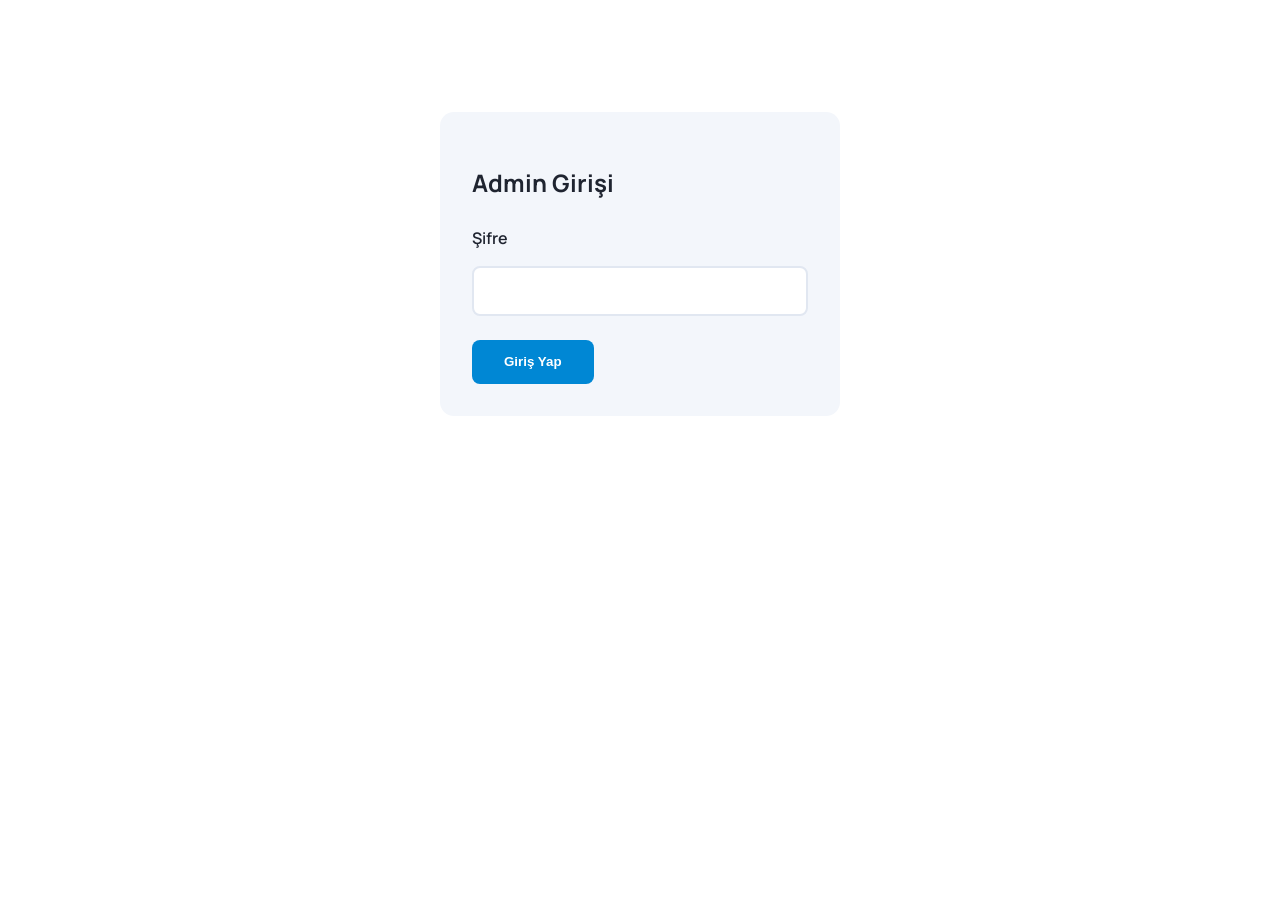
==== admin.html @ 25bfb407 "Add files via upload" ====
<!DOCTYPE html>
<html lang="tr">
<head>
  <meta charset="utf-8" />
  <meta name="viewport" content="width=device-width, initial-scale=1, maximum-scale=5" />
  <title>Admin Paneli | Haber Yönetimi - SRT Medikal</title>
  <link rel="preconnect" href="https://fonts.gstatic.com" crossorigin />
  <link href="https://fonts.googleapis.com/css2?family=Manrope:wght@400;500;600;700&display=swap" rel="stylesheet" />
  <link rel="stylesheet" href="css/styles.css?v=4.4" />
  <style>
    .admin-container {
      max-width: 1200px;
      margin: 0 auto;
      padding: 2rem;
    }
    .admin-header {
      background: var(--blue);
      color: white;
      padding: 2rem;
      border-radius: var(--radius-md);
      margin-bottom: 2rem;
      display: flex;
      justify-content: space-between;
      align-items: center;
    }
    .login-form {
      max-width: 400px;
      margin: 5rem auto;
      padding: 2rem;
      background: var(--gray-100);
      border-radius: var(--radius-md);
    }
    .login-form h2 {
      margin-bottom: 1.5rem;
      color: var(--gray-800);
    }
    .form-group {
      margin-bottom: 1.5rem;
    }
    .form-group label {
      display: block;
      margin-bottom: 0.5rem;
      font-weight: 600;
      color: var(--gray-800);
    }
    .form-group input,
    .form-group textarea,
    .form-group input[type="file"] {
      width: 100%;
      padding: 0.75rem;
      border: 2px solid var(--gray-200);
      border-radius: var(--radius-sm);
      font-family: inherit;
      font-size: 1rem;
    }
    .form-group input[type="file"] {
      cursor: pointer;
      background: white;
    }
    .form-group input[type="file"]:hover {
      border-color: var(--blue);
    }
    .form-group input:focus,
    .form-group textarea:focus {
      outline: none;
      border-color: var(--blue);
    }
    .form-group textarea {
      min-height: 150px;
      resize: vertical;
    }
    .btn-primary {
      background: var(--blue);
      color: white;
      padding: 0.75rem 2rem;
      border: none;
      border-radius: var(--radius-sm);
      font-weight: 600;
      cursor: pointer;
      transition: background var(--transition);
    }
    .btn-primary:hover {
      background: var(--blue-dark);
    }
    .btn-danger {
      background: var(--red);
      color: white;
      padding: 0.5rem 1rem;
      border: none;
      border-radius: var(--radius-sm);
      cursor: pointer;
      font-size: 0.9rem;
    }
    .btn-danger:hover {
      background: var(--red-dark);
    }
    .btn-secondary {
      background: var(--gray-600);
      color: white;
      padding: 0.5rem 1rem;
      border: none;
      border-radius: var(--radius-sm);
      cursor: pointer;
      font-size: 0.9rem;
    }
    .btn-secondary:hover {
      background: var(--gray-800);
    }
    .news-list {
      display: grid;
      gap: 1.5rem;
      margin-bottom: 2rem;
    }
    .news-item {
      background: white;
      border: 2px solid var(--gray-200);
      border-radius: var(--radius-md);
      padding: 1.5rem;
      display: flex;
      gap: 1.5rem;
      align-items: start;
    }
    .news-item-image {
      width: 200px;
      height: 150px;
      object-fit: cover;
      border-radius: var(--radius-sm);
      flex-shrink: 0;
      background: var(--gray-100);
    }
    .news-item-content {
      flex: 1;
    }
    .news-item-title {
      font-size: 1.25rem;
      font-weight: 700;
      margin-bottom: 0.5rem;
      color: var(--gray-800);
    }
    .news-item-date {
      color: var(--gray-600);
      font-size: 0.9rem;
      margin-bottom: 0.5rem;
    }
    .news-item-excerpt {
      color: var(--gray-600);
      margin-bottom: 1rem;
      line-height: 1.6;
    }
    .news-item-actions {
      display: flex;
      gap: 0.5rem;
    }
    .add-news-form {
      background: white;
      border: 2px solid var(--gray-200);
      border-radius: var(--radius-md);
      padding: 2rem;
      margin-bottom: 2rem;
    }
    .add-news-form h2 {
      margin-bottom: 1.5rem;
      color: var(--gray-800);
    }
    .images-gallery {
      margin-top: 1rem;
    }
    .image-preview-item {
      position: relative;
      border: 2px solid var(--gray-200);
      border-radius: var(--radius-sm);
      overflow: hidden;
      aspect-ratio: 1;
    }
    .image-preview-item img {
      width: 100%;
      height: 100%;
      object-fit: cover;
      display: block;
    }
    .image-preview-item .image-remove-btn {
      position: absolute;
      top: 0.5rem;
      right: 0.5rem;
      background: rgba(229, 37, 42, 0.9);
      color: white;
      border: none;
      border-radius: 50%;
      width: 32px;
      height: 32px;
      cursor: pointer;
      display: flex;
      align-items: center;
      justify-content: center;
      font-size: 1.2rem;
      line-height: 1;
      transition: background var(--transition);
    }
    .image-preview-item .image-remove-btn:hover {
      background: var(--red);
    }
    .image-preview-item .image-index {
      position: absolute;
      bottom: 0.5rem;
      left: 0.5rem;
      background: rgba(0, 135, 212, 0.9);
      color: white;
      padding: 0.25rem 0.5rem;
      border-radius: var(--radius-sm);
      font-size: 0.8rem;
      font-weight: 600;
    }
    .alert {
      padding: 1rem;
      border-radius: var(--radius-sm);
      margin-bottom: 1rem;
    }
    .alert-success {
      background: #d4edda;
      color: #155724;
      border: 1px solid #c3e6cb;
    }
    .alert-error {
      background: #f8d7da;
      color: #721c24;
      border: 1px solid #f5c6cb;
    }
    .hidden {
      display: none;
    }
  </style>
</head>
<body>
  <div id="login-section" class="admin-container">
    <div class="login-form">
      <h2>Admin Girişi</h2>
      <form id="login-form">
        <div class="form-group">
          <label for="password">Şifre</label>
          <input type="password" id="password" required />
        </div>
        <button type="submit" class="btn-primary">Giriş Yap</button>
        <div id="login-error" class="alert alert-error hidden"></div>
      </form>
    </div>
  </div>

  <div id="admin-section" class="admin-container hidden">
    <div class="admin-header">
      <div>
        <h1>Haber Yönetimi</h1>
        <p>Haberlerinizi buradan ekleyebilir, düzenleyebilir ve silebilirsiniz.</p>
      </div>
      <button class="btn-secondary" onclick="logout()">Çıkış Yap</button>
    </div>

    <div id="alert-container"></div>

    <div class="add-news-form">
      <h2 id="form-title">Yeni Haber Ekle</h2>
      <form id="news-form">
        <input type="hidden" id="news-id" />
        
        <div class="form-group">
          <label for="news-title">Başlık *</label>
          <input type="text" id="news-title" required />
        </div>

        <div class="form-group">
          <label for="news-image">Resim Seç <span id="image-required">*</span> (En fazla 5 resim)</label>
          <input type="file" id="news-image" accept="image/jpeg,image/jpg,image/png,image/gif,image/webp" multiple />
          <small style="display: block; margin-top: 0.5rem; color: var(--gray-600);">
            JPG, PNG, GIF veya WebP formatında resim seçebilirsiniz (Max 2MB/resim)
            <br><span id="image-note" style="display: none; color: var(--gray-600);">Düzenleme modunda: Yeni resim seçmezseniz mevcut resimler korunacaktır.</span>
          </small>
          
          <!-- Resim Galerisi -->
          <div id="images-gallery" class="images-gallery" style="display: grid; grid-template-columns: repeat(auto-fill, minmax(150px, 1fr)); gap: 1rem; margin-top: 1rem;"></div>
          
          <div id="image-loading" class="hidden" style="margin-top: 0.5rem; color: var(--blue);">
            Resim(ler) yükleniyor...
          </div>
          <input type="hidden" id="news-images-data" />
        </div>

        <div class="form-group">
          <label for="news-date">Tarih *</label>
          <input type="date" id="news-date" required />
        </div>

        <div class="form-group">
          <label for="news-excerpt">Kısa Açıklama *</label>
          <textarea id="news-excerpt" required></textarea>
        </div>

        <div class="form-group">
          <label for="news-content">İçerik (Detaylı) *</label>
          <textarea id="news-content" required></textarea>
        </div>

        <div style="display: flex; gap: 1rem;">
          <button type="submit" class="btn-primary" id="submit-btn">Haber Ekle</button>
          <button type="button" class="btn-secondary" id="cancel-btn" onclick="cancelEdit()" style="display: none;">İptal</button>
        </div>
      </form>
    </div>

    <div class="news-list" id="news-list">
      <p>Haberler yükleniyor...</p>
    </div>
  </div>

  <script src="js/admin.js"></script>
</body>
</html>
---- css/styles.css ----
:root {
  --blue: #0087d4;
  --blue-dark: #0067aa;
  --red: #e5252a;
  --red-dark: #c51f24;
  --gray-050: #fafbfd;
  --gray-100: #f3f6fb;
  --gray-200: #e1e7f1;
  --gray-400: #98a2b8;
  --gray-600: #626c82;
  --gray-800: #1f2430;
  --radius-lg: 18px;
  --radius-md: 14px;
  --radius-sm: 8px;
  --transition: 180ms ease-in-out;
  font-family: 'Manrope', -apple-system, BlinkMacSystemFont, 'Segoe UI', Roboto, 'Helvetica Neue', Arial, sans-serif;
}

/* Font loading fallback */
@supports not (font-display: swap) {
  body {
    font-family: -apple-system, BlinkMacSystemFont, 'Segoe UI', Roboto, 'Helvetica Neue', Arial, sans-serif;
  }
}

*,
*::before,
*::after {
  box-sizing: border-box;
}

html {
  -webkit-text-size-adjust: 100%;
  -ms-text-size-adjust: 100%;
}

body {
  margin: 0;
  padding: 0;
  font-size: 16px;
  line-height: 1.6;
  color: var(--gray-800);
  background: #fff;
  font-family: 'Manrope', -apple-system, BlinkMacSystemFont, 'Segoe UI', Roboto, 'Helvetica Neue', Arial, sans-serif;
  -webkit-font-smoothing: antialiased;
  -moz-osx-font-smoothing: grayscale;
  text-rendering: optimizeLegibility;
  overflow-x: hidden;
}

/* Touch-friendly elements */
button,
a,
input,
select,
textarea {
  touch-action: manipulation;
  -webkit-tap-highlight-color: rgba(0, 135, 212, 0.2);
}

button,
.btn,
.nav-toggle {
  min-height: 44px;
  min-width: 44px;
}

img {
  max-width: 100%;
  display: block;
}

.visually-hidden {
  position: absolute;
  width: 1px;
  height: 1px;
  padding: 0;
  margin: -1px;
  overflow: hidden;
  clip: rect(0, 0, 0, 0);
  white-space: nowrap;
  border: 0;
}

a {
  text-decoration: none;
  color: inherit;
}

.skip-link {
  position: absolute;
  left: 16px;
  top: -999px;
  background: var(--blue);
  color: #fff;
  padding: 8px 12px;
  border-radius: var(--radius-sm);
}

.skip-link:focus {
  top: 16px;
}

.container {
  width: min(1100px, 92%);
  margin: 0 auto;
  padding: 0 20px;
}

@media (max-width: 640px) {
  .container {
    padding: 0 16px;
  }
}

@media (max-width: 480px) {
  .container {
    padding: 0 12px;
  }
}

.site-header {
  position: sticky;
  top: 0;
  z-index: 20;
  background: rgba(255, 255, 255, 0.98);
  backdrop-filter: blur(20px) saturate(180%);
  -webkit-backdrop-filter: blur(20px) saturate(180%);
  border-bottom: 1px solid rgba(0, 0, 0, 0.06);
  box-shadow: 0 2px 16px rgba(0, 0, 0, 0.04);
  transition: all 0.3s ease;
}

.site-header-overlay {
  position: absolute;
  top: 0;
  left: 0;
  right: 0;
  background: rgba(0, 0, 0, 0.25);
  backdrop-filter: blur(25px) saturate(180%);
  -webkit-backdrop-filter: blur(25px) saturate(180%);
  border-bottom: 1px solid rgba(255, 255, 255, 0.08);
  transition: all 0.4s cubic-bezier(0.4, 0, 0.2, 1);
  margin: 0;
  padding: 0;
  z-index: 100;
  box-shadow: 0 4px 24px rgba(0, 0, 0, 0.1);
}

.site-header-overlay:hover {
  background: rgba(0, 0, 0, 0.4);
  backdrop-filter: blur(30px) saturate(180%);
  -webkit-backdrop-filter: blur(30px) saturate(180%);
  border-bottom-color: rgba(255, 255, 255, 0.12);
  box-shadow: 0 8px 32px rgba(0, 0, 0, 0.15);
}

.header-inner {
  display: flex;
  align-items: center;
  justify-content: space-between;
  gap: 20px;
  padding: 16px 0;
}

@media (max-width: 640px) {
  .header-inner {
    padding: 12px 0;
    gap: 16px;
  }
}

@media (max-width: 480px) {
  .header-inner {
    padding: 10px 0;
    gap: 12px;
  }
}

.brand {
  display: inline-flex;
  align-items: center;
  gap: 12px;
  font-weight: 700;
  letter-spacing: 0.08em;
  text-transform: uppercase;
  font-size: 16px;
}

.brand-mark {
  height: 60px;
  width: auto;
}

@media (max-width: 640px) {
  .brand-mark {
    height: 50px;
  }
}

@media (max-width: 480px) {
  .brand-mark {
    height: 45px;
  }
}

.site-header-overlay .brand-mark {
  filter: brightness(0) invert(1);
  -webkit-filter: brightness(0) invert(1);
}

.primary-nav {
  display: flex;
  align-items: center;
  gap: 14px;
}

.nav-toggle {
  display: none;
  flex-direction: column;
  gap: 4px;
  padding: 8px;
  border: none;
  background: none;
  cursor: pointer;
  touch-action: manipulation;
  -webkit-tap-highlight-color: transparent;
  z-index: 1001;
  position: relative;
  -webkit-appearance: none;
  appearance: none;
}

.nav-toggle:focus {
  outline: 2px solid var(--blue);
  outline-offset: 2px;
}

.nav-toggle span {
  width: 22px;
  height: 2px;
  background: var(--gray-800);
}

.site-header-overlay .nav-toggle span {
  background: rgba(255, 255, 255, 0.95);
  box-shadow: 0 2px 4px rgba(0, 0, 0, 0.3);
  transition: all 0.3s ease;
}

.site-header-overlay .nav-toggle:hover span {
  background: #fff;
  box-shadow: 0 2px 6px rgba(0, 0, 0, 0.4);
}

.nav-links {
  list-style: none;
  display: flex;
  align-items: center;
  gap: 8px;
  margin: 0;
  padding: 0;
  font-weight: 600;
}

.nav-links a {
  color: var(--gray-600);
  transition: all 0.4s cubic-bezier(0.4, 0, 0.2, 1);
  position: relative;
}

.site-header-overlay .nav-links a {
  color: rgba(255, 255, 255, 0.85);
  font-weight: 500;
  padding: 10px 18px;
  border-radius: 8px;
  transition: all 0.3s ease;
  position: relative;
  font-size: 0.95rem;
  letter-spacing: 0.01em;
}

.site-header-overlay .nav-links a:hover {
  color: #fff;
  background: rgba(255, 255, 255, 0.1);
}

.site-header-overlay .nav-links a.is-active {
  color: #fff;
  background: rgba(255, 255, 255, 0.15);
  font-weight: 600;
}

.nav-links a:hover,
.nav-links a.is-active {
  color: var(--red);
}

.nav-links a {
  position: relative;
  padding: 10px 16px;
  border-radius: 6px;
  transition: all 0.2s ease;
  font-weight: 500;
}

.nav-links a::after {
  content: '';
  position: absolute;
  left: 0;
  right: 0;
  bottom: -2px;
  height: 2px;
  background: var(--blue);
  transform: scaleX(0);
  transform-origin: left;
  transition: transform 0.3s ease;
}

.site-header-overlay .nav-links a::after {
  display: none;
}

.nav-links a:hover {
  color: var(--blue);
}

.nav-links a:hover::after,
.nav-links a.is-active::after {
  transform: scaleX(1);
}

.nav-links a.is-active {
  color: var(--blue);
  font-weight: 600;
}

.site-header-overlay .nav-links a:hover {
  background: rgba(255, 255, 255, 0.2);
}

.header-cta {
  padding: 10px 16px;
  border-radius: var(--radius-sm);
  background: var(--red);
  color: #fff;
  font-weight: 600;
}

.header-cta:hover {
  background: var(--red-dark);
}

.hero-home {
  position: relative;
  min-height: 85vh;
  height: 85vh;
  max-height: 85vh;
  overflow: hidden;
  background: #0a0e27;
  color: #fff;
  display: flex;
  align-items: center;
  margin-top: 0;
  isolation: isolate;
}

/* Hero Background */
.hero-background {
  position: absolute;
  inset: 0;
  z-index: 0;
  overflow: hidden;
}

.hero-mesh {
  position: absolute;
  inset: 0;
  background: 
    radial-gradient(circle at 20% 30%, rgba(0, 135, 212, 0.15) 0%, transparent 50%),
    radial-gradient(circle at 80% 70%, rgba(229, 37, 42, 0.12) 0%, transparent 50%),
    radial-gradient(circle at 50% 50%, rgba(0, 135, 212, 0.08) 0%, transparent 70%);
  animation: meshMove 20s ease-in-out infinite alternate;
}

@keyframes meshMove {
  0% { transform: scale(1) rotate(0deg); }
  100% { transform: scale(1.1) rotate(5deg); }
}

.hero-gradient-blob {
  position: absolute;
  border-radius: 50%;
  filter: blur(100px);
  opacity: 0.4;
  animation: blobFloat 15s ease-in-out infinite;
}

.blob-1 {
  width: 600px;
  height: 600px;
  background: radial-gradient(circle, #0087d4 0%, transparent 70%);
  top: -200px;
  left: -200px;
  animation-delay: 0s;
}

.blob-2 {
  width: 500px;
  height: 500px;
  background: radial-gradient(circle, #e5252a 0%, transparent 70%);
  bottom: -150px;
  right: -150px;
  animation-delay: 5s;
}

.blob-3 {
  width: 400px;
  height: 400px;
  background: radial-gradient(circle, #0087d4 0%, transparent 70%);
  top: 50%;
  right: 10%;
  animation-delay: 2.5s;
}

@keyframes blobFloat {
  0%, 100% { transform: translate(0, 0) scale(1); }
  33% { transform: translate(50px, -50px) scale(1.1); }
  66% { transform: translate(-30px, 30px) scale(0.9); }
}

.hero-home .site-header-overlay {
  z-index: 100;
}

/* Hero Container - Split Layout */
.hero-container {
  position: relative;
  z-index: 2;
  width: 100%;
  max-width: 1400px;
  margin: 0 auto;
  padding: 0 40px;
  display: grid;
  grid-template-columns: 1fr 1fr;
  gap: 80px;
  align-items: center;
  height: 85vh;
  max-height: 85vh;
  padding-top: 60px;
  padding-bottom: 30px;
  box-sizing: border-box;
}

@media (max-width: 1024px) {
  .hero-container {
    grid-template-columns: 1fr;
    gap: 60px;
    text-align: center;
  }
}

@media (max-width: 768px) {
  .hero-container {
    padding: 0 24px;
    padding-top: 120px;
    gap: 40px;
  }
}

/* Hero Content */
.hero-content {
  position: relative;
  z-index: 3;
  animation: fadeInLeft 1s ease-out;
}

@keyframes fadeInLeft {
  from {
    opacity: 0;
    transform: translateX(-40px);
  }
  to {
    opacity: 1;
    transform: translateX(0);
  }
}

.hero-badge-new {
  display: inline-flex;
  align-items: center;
  gap: 8px;
  padding: 8px 16px;
  background: rgba(0, 135, 212, 0.1);
  border: 1px solid rgba(0, 135, 212, 0.2);
  border-radius: 50px;
  font-size: 0.875rem;
  font-weight: 600;
  color: #0087d4;
  margin-bottom: 32px;
  backdrop-filter: blur(10px);
  animation: fadeInUp 0.8s ease-out 0.2s both;
}

.badge-icon {
  font-size: 1rem;
}

.hero-title-modern {
  margin: 0 0 24px;
  font-size: clamp(3rem, 7vw, 5.5rem);
  font-weight: 900;
  line-height: 1.1;
  letter-spacing: -0.03em;
  transition: opacity 0.6s ease-in-out, transform 0.6s ease-in-out;
  will-change: opacity, transform;
}

.title-main {
  display: block;
  background: linear-gradient(135deg, #ffffff 0%, rgba(255, 255, 255, 0.9) 100%);
  -webkit-background-clip: text;
  -webkit-text-fill-color: transparent;
  background-clip: text;
  animation: fadeInUp 0.8s ease-out 0.3s both;
}

.hero-subtitle-modern {
  margin: 0 0 40px;
  font-size: clamp(1.1rem, 1.8vw, 1.3rem);
  line-height: 1.7;
  color: rgba(255, 255, 255, 0.85);
  animation: fadeInUp 0.8s ease-out 0.7s both;
  transition: opacity 0.6s ease-in-out, transform 0.6s ease-in-out;
  will-change: opacity, transform;
  max-width: 600px;
}


.hero-title-gradient {
  background: linear-gradient(135deg, #0087d4 0%, #e5252a 100%);
  -webkit-background-clip: text;
  -webkit-text-fill-color: transparent;
  background-clip: text;
  position: relative;
  filter: drop-shadow(0 0 20px rgba(0, 135, 212, 0.5));
}

.hero-title-gradient::before {
  content: '';
  position: absolute;
  inset: -4px;
  background: linear-gradient(135deg, #0087d4 0%, #e5252a 100%);
  filter: blur(20px);
  opacity: 0.3;
  z-index: -1;
  animation: glowPulse 3s ease-in-out infinite;
}

.hero-title-gradient::after {
  content: '';
  position: absolute;
  bottom: -8px;
  left: 50%;
  transform: translateX(-50%);
  width: 120px;
  height: 4px;
  background: linear-gradient(90deg, transparent, #0087d4, #e5252a, transparent);
  border-radius: 2px;
  opacity: 0.8;
  animation: underlineExpand 1s ease-out 1s both;
}

@keyframes glowPulse {
  0%, 100% { opacity: 0.3; transform: scale(1); }
  50% { opacity: 0.5; transform: scale(1.05); }
}

@keyframes underlineExpand {
  from {
    width: 0;
    opacity: 0;
  }
  to {
    width: 120px;
    opacity: 0.8;
  }
}

.hero-subtitle-text {
  margin: 0;
  color: rgba(255, 255, 255, 0.9);
  font-weight: 400;
  font-size: clamp(1.05rem, 1.8vw, 1.25rem);
  letter-spacing: 0.01em;
  line-height: 1.75;
  text-shadow: 0 2px 10px rgba(0, 0, 0, 0.3);
  animation: heroSubtitleFadeIn 1s ease-out 0.6s both;
  transition: opacity 0.6s ease-in-out 0.1s, transform 0.6s ease-in-out 0.1s;
  will-change: opacity, transform;
  max-width: 680px;
  margin: 0 auto;
}

@keyframes heroSubtitleFadeIn {
  from {
    opacity: 0;
    transform: translateY(15px);
  }
  to {
    opacity: 1;
    transform: translateY(0);
  }
}

@keyframes fadeInUp {
  from {
    opacity: 0;
    transform: translateY(20px);
  }
  to {
    opacity: 1;
    transform: translateY(0);
  }
}

/* Hero Particles */
.hero-particles {
  position: absolute;
  inset: 0;
  z-index: 2;
  pointer-events: none;
  overflow: hidden;
}

.hero-particles::after {
  content: '';
  position: absolute;
  inset: 0;
  background: 
    radial-gradient(circle at 20% 30%, rgba(0, 135, 212, 0.1) 0%, transparent 50%),
    radial-gradient(circle at 80% 70%, rgba(229, 37, 42, 0.1) 0%, transparent 50%);
  animation: particleOverlay 15s ease-in-out infinite alternate;
  pointer-events: none;
}

@keyframes particleOverlay {
  0% { opacity: 0.5; transform: scale(1); }
  100% { opacity: 0.8; transform: scale(1.1); }
}

.particle {
  position: absolute;
  width: 4px;
  height: 4px;
  background: rgba(255, 255, 255, 0.6);
  border-radius: 50%;
  animation: float 20s infinite ease-in-out;
  box-shadow: 0 0 6px rgba(255, 255, 255, 0.8);
  will-change: transform;
}

.particle::before {
  content: '';
  position: absolute;
  inset: -2px;
  background: radial-gradient(circle, rgba(0, 135, 212, 0.4), transparent);
  border-radius: 50%;
  opacity: 0;
  animation: particleGlow 3s infinite ease-in-out;
}

@keyframes particleGlow {
  0%, 100% { opacity: 0; transform: scale(1); }
  50% { opacity: 1; transform: scale(1.5); }
}

.particle:nth-child(1) {
  left: 10%;
  top: 20%;
  animation-delay: 0s;
  animation-duration: 15s;
}

.particle:nth-child(2) {
  left: 80%;
  top: 40%;
  animation-delay: 2s;
  animation-duration: 18s;
}

.particle:nth-child(3) {
  left: 30%;
  top: 80%;
  animation-delay: 4s;
  animation-duration: 20s;
}

.particle:nth-child(4) {
  left: 70%;
  top: 10%;
  animation-delay: 1s;
  animation-duration: 16s;
}

.particle:nth-child(5) {
  left: 50%;
  top: 60%;
  animation-delay: 3s;
  animation-duration: 22s;
}

.particle:nth-child(6) {
  left: 20%;
  top: 50%;
  animation-delay: 5s;
  animation-duration: 17s;
}

.particle:nth-child(7) {
  left: 90%;
  top: 70%;
  animation-delay: 2.5s;
  animation-duration: 19s;
}

.particle:nth-child(8) {
  left: 40%;
  top: 30%;
  animation-delay: 1.5s;
  animation-duration: 21s;
}

@keyframes float {
  0%, 100% {
    transform: translateY(0) translateX(0) scale(1);
    opacity: 0.6;
  }
  25% {
    transform: translateY(-50px) translateX(30px) scale(1.2);
    opacity: 1;
  }
  50% {
    transform: translateY(-100px) translateX(-20px) scale(0.8);
    opacity: 0.4;
  }
  75% {
    transform: translateY(-50px) translateX(40px) scale(1.1);
    opacity: 0.8;
  }
}

/* Hero Gradient Orbs */
.hero-gradient-orb {
  position: absolute;
  border-radius: 50%;
  filter: blur(80px);
  opacity: 0.6;
  z-index: 1;
  animation: orbFloat 20s infinite ease-in-out;
}

.hero-orb-1 {
  width: 400px;
  height: 400px;
  background: radial-gradient(circle, rgba(0, 135, 212, 0.4) 0%, transparent 70%);
  top: -100px;
  left: -100px;
  animation-delay: 0s;
}

.hero-orb-2 {
  width: 500px;
  height: 500px;
  background: radial-gradient(circle, rgba(229, 37, 42, 0.35) 0%, transparent 70%);
  bottom: -150px;
  right: -150px;
  animation-delay: 7s;
}

.hero-orb-3 {
  width: 350px;
  height: 350px;
  background: radial-gradient(circle, rgba(0, 135, 212, 0.3) 0%, transparent 70%);
  top: 50%;
  right: 10%;
  animation-delay: 3.5s;
}

@keyframes orbFloat {
  0%, 100% {
    transform: translate(0, 0) scale(1);
  }
  33% {
    transform: translate(50px, -50px) scale(1.1);
  }
  66% {
    transform: translate(-30px, 30px) scale(0.9);
  }
}

/* Hero Badge */
.hero-badge {
  display: inline-flex;
  align-items: center;
  gap: 10px;
  padding: 10px 24px;
  background: rgba(255, 255, 255, 0.08);
  backdrop-filter: blur(20px);
  -webkit-backdrop-filter: blur(20px);
  border: 1px solid rgba(255, 255, 255, 0.15);
  border-radius: 50px;
  font-size: 0.875rem;
  font-weight: 600;
  color: rgba(255, 255, 255, 0.95);
  margin: 0 auto 20px;
  animation: fadeInUp 0.8s ease-out 0.2s both;
  box-shadow: 0 8px 32px rgba(0, 0, 0, 0.2);
  transition: all 0.3s ease;
}

.hero-badge:hover {
  background: rgba(255, 255, 255, 0.12);
  border-color: rgba(255, 255, 255, 0.25);
  transform: translateY(-2px);
  box-shadow: 0 12px 40px rgba(0, 0, 0, 0.3);
}

.badge-dot {
  width: 8px;
  height: 8px;
  background: linear-gradient(135deg, #0087d4, #e5252a);
  border-radius: 50%;
  animation: pulse 2s infinite;
}

@keyframes pulse {
  0%, 100% {
    opacity: 1;
    transform: scale(1);
  }
  50% {
    opacity: 0.7;
    transform: scale(1.2);
  }
}

/* Hero Actions Modern */
.hero-actions-modern {
  display: flex;
  gap: 16px;
  flex-wrap: wrap;
  margin-bottom: 48px;
  animation: fadeInUp 0.8s ease-out 0.9s both;
}

@media (max-width: 1024px) {
  .hero-actions-modern {
    justify-content: center;
  }
}

.btn-modern {
  display: inline-flex;
  align-items: center;
  justify-content: center;
  gap: 12px;
  padding: 18px 36px;
  font-size: 1rem;
  font-weight: 600;
  border-radius: 16px;
  transition: all 0.4s cubic-bezier(0.4, 0, 0.2, 1);
  cursor: pointer;
  text-decoration: none;
  border: none;
  position: relative;
  overflow: hidden;
  white-space: nowrap;
  letter-spacing: 0.02em;
  min-height: 48px;
  touch-action: manipulation;
  -webkit-tap-highlight-color: rgba(0, 135, 212, 0.2);
}

.btn-modern::before {
  content: '';
  position: absolute;
  inset: 0;
  border-radius: 16px;
  padding: 2px;
  background: linear-gradient(135deg, rgba(255, 255, 255, 0.3), rgba(255, 255, 255, 0.1));
  -webkit-mask: linear-gradient(#fff 0 0) content-box, linear-gradient(#fff 0 0);
  -webkit-mask-composite: xor;
  mask-composite: exclude;
  opacity: 0;
  transition: opacity 0.4s ease;
}

.btn-modern:hover::before {
  opacity: 1;
}

.btn-primary-modern {
  background: linear-gradient(135deg, #0087d4 0%, #0067aa 100%);
  color: #fff;
  box-shadow: 0 10px 30px rgba(0, 135, 212, 0.4),
              0 4px 12px rgba(0, 135, 212, 0.2),
              inset 0 1px 0 rgba(255, 255, 255, 0.2);
}

.btn-primary-modern:hover {
  transform: translateY(-4px) scale(1.02);
  box-shadow: 0 16px 40px rgba(0, 135, 212, 0.5),
              0 8px 20px rgba(0, 135, 212, 0.3),
              inset 0 1px 0 rgba(255, 255, 255, 0.3);
  background: linear-gradient(135deg, #00a0f0 0%, #0087d4 100%);
}

.btn-primary-modern:active {
  transform: translateY(-2px) scale(1);
}

.btn-primary-modern svg {
  transition: transform 0.4s cubic-bezier(0.4, 0, 0.2, 1);
  filter: drop-shadow(0 2px 4px rgba(0, 0, 0, 0.2));
}

.btn-primary-modern:hover svg {
  transform: translateX(6px);
}

.btn-outline-modern {
  background: rgba(255, 255, 255, 0.08);
  backdrop-filter: blur(15px);
  -webkit-backdrop-filter: blur(15px);
  border: 2px solid rgba(255, 255, 255, 0.2);
  color: #fff;
  box-shadow: 0 8px 24px rgba(0, 0, 0, 0.15),
              inset 0 1px 0 rgba(255, 255, 255, 0.1);
}

.btn-outline-modern:hover {
  background: rgba(255, 255, 255, 0.15);
  backdrop-filter: blur(20px);
  -webkit-backdrop-filter: blur(20px);
  border-color: rgba(255, 255, 255, 0.35);
  transform: translateY(-4px) scale(1.02);
  box-shadow: 0 16px 40px rgba(0, 0, 0, 0.25),
              0 8px 20px rgba(0, 0, 0, 0.15),
              inset 0 1px 0 rgba(255, 255, 255, 0.2);
  color: #fff;
}

.btn-outline-modern:active {
  transform: translateY(-2px) scale(1);
}

/* Magnetic Button Effect */
.magnetic-btn {
  transition: transform 0.3s cubic-bezier(0.23, 1, 0.32, 1);
  will-change: transform;
}

.magnetic-btn.magnetic-active {
  transition: transform 0.1s cubic-bezier(0.23, 1, 0.32, 1);
}

/* Hero Visual - Right Side */
.hero-visual {
  position: relative;
  height: 100%;
  min-height: 500px;
  max-height: 500px;
  display: flex;
  flex-direction: column;
  align-items: center;
  justify-content: center;
  animation: fadeInRight 1s ease-out 0.3s both;
  overflow: hidden;
}

@keyframes fadeInRight {
  from {
    opacity: 0;
    transform: translateX(40px);
  }
  to {
    opacity: 1;
    transform: translateX(0);
  }
}

@media (max-width: 1024px) {
  .hero-visual {
    min-height: 400px;
    max-height: 400px;
    margin-top: 40px;
  }
}

@media (max-width: 768px) {
  .hero-visual {
    min-height: 350px;
    max-height: 350px;
  }
}

/* Product Cards - Modern Stack */
.product-cards-stack {
  position: relative;
  width: 100%;
  max-width: 750px;
  height: 650px;
  margin: 0 auto;
  display: flex;
  align-items: center;
  justify-content: center;
  perspective: 1200px;
  visibility: visible;
  opacity: 1;
  min-height: 400px;
}

@media (max-width: 1024px) {
  .product-cards-stack {
    max-width: 650px;
    height: 600px;
  }
}

@media (max-width: 768px) {
  .product-cards-stack {
    max-width: 100%;
    height: 550px;
  }
}

.floating-card {
  background: rgba(10, 14, 39, 0.85);
  backdrop-filter: blur(15px);
  -webkit-backdrop-filter: blur(15px);
  border: 1px solid rgba(255, 255, 255, 0.08);
  border-radius: 28px;
  padding: 0;
  text-align: center;
  box-shadow: 0 20px 60px rgba(0, 0, 0, 0.3),
              0 8px 32px rgba(0, 0, 0, 0.2),
              0 0 0 0.5px rgba(255, 255, 255, 0.03) inset;
  transition: all 0.8s cubic-bezier(0.4, 0, 0.2, 1);
  cursor: pointer;
  position: absolute;
  overflow: hidden;
  width: 460px;
  height: 380px;
  display: flex;
  flex-direction: column;
  transform-style: preserve-3d;
  backface-visibility: hidden;
  -webkit-backface-visibility: hidden;
  opacity: 1;
  visibility: visible;
}

.floating-card::before {
  content: '';
  position: absolute;
  inset: 0;
  background: linear-gradient(180deg, transparent 0%, rgba(0, 0, 0, 0.5) 100%);
  z-index: 2;
  transition: opacity 0.5s ease;
  border-radius: 28px;
  opacity: 0.6;
}

.floating-card::after {
  content: '';
  position: absolute;
  top: 0;
  left: 0;
  right: 0;
  height: 4px;
  background: linear-gradient(90deg, #0087d4 0%, #e5252a 100%);
  opacity: 0;
  transition: opacity 0.5s ease;
  z-index: 3;
  border-radius: 20px 20px 0 0;
}

.floating-card:hover {
  transform: translateY(-20px) scale(1.08);
  border-color: rgba(0, 135, 212, 0.4);
  box-shadow: 0 30px 80px rgba(0, 135, 212, 0.4),
              0 12px 40px rgba(0, 0, 0, 0.25);
}

.floating-card:hover::after {
  opacity: 1;
}

.floating-card.active {
  border-color: rgba(0, 135, 212, 0.5);
  box-shadow: 0 30px 80px rgba(0, 135, 212, 0.5),
              0 12px 40px rgba(0, 0, 0, 0.3),
              0 0 0 1px rgba(0, 135, 212, 0.15) inset;
  transform: translateY(0) scale(1);
  z-index: 10;
}

.floating-card.active::after {
  opacity: 1;
  height: 5px;
}

.floating-card.active::before {
  background: linear-gradient(180deg, rgba(0, 135, 212, 0.08) 0%, rgba(0, 0, 0, 0.5) 100%);
  opacity: 0.7;
}

/* Card Image */
.card-image-wrapper {
  position: relative;
  width: 100%;
  height: 100%;
  overflow: hidden;
  border-radius: 28px;
  background: rgba(0, 0, 0, 0.2);
}

.card-image {
  width: 100%;
  height: 100%;
  object-fit: cover;
  transition: transform 1s cubic-bezier(0.4, 0, 0.2, 1);
  display: block;
  filter: brightness(0.9);
}

.floating-card:hover .card-image {
  transform: scale(1.2);
  filter: brightness(1);
}

.floating-card.active .card-image {
  filter: brightness(1);
}

.card-image-overlay {
  position: absolute;
  inset: 0;
  background: linear-gradient(180deg, rgba(0, 0, 0, 0.2) 0%, rgba(0, 0, 0, 0.6) 100%);
  z-index: 1;
  transition: opacity 0.5s ease;
}

.floating-card:hover .card-image-overlay {
  opacity: 0.7;
}


@media (max-width: 1024px) {
  .floating-card {
    width: 420px;
    height: 360px;
  }
  
  .card-image-wrapper {
    height: 360px;
  }
}

@media (max-width: 768px) {
  .floating-card {
    width: 380px;
    height: 340px;
  }
  
  .card-image-wrapper {
    height: 340px;
  }
}

@media (max-width: 480px) {
  .product-cards-stack {
    max-width: 100%;
    height: 500px;
  }
  
  .floating-card {
    width: 320px;
    height: 280px;
  }
  
  .card-image-wrapper {
    height: 280px;
  }
}

/* Hero Stats Modern */
.hero-stats-modern {
  display: flex;
  gap: 40px;
  animation: fadeInUp 0.8s ease-out 1.1s both;
}

@media (max-width: 768px) {
  .hero-stats-modern {
    gap: 24px;
    justify-content: center;
  }
}

.stat-modern {
  text-align: left;
}

@media (max-width: 1024px) {
  .stat-modern {
    text-align: center;
  }
}

.stat-number-modern {
  font-size: clamp(2rem, 4vw, 2.5rem);
  font-weight: 800;
  background: linear-gradient(135deg, #0087d4 0%, #e5252a 100%);
  -webkit-background-clip: text;
  -webkit-text-fill-color: transparent;
  background-clip: text;
  line-height: 1;
  margin-bottom: 6px;
  display: block;
}

.stat-label-modern {
  font-size: 0.875rem;
  color: rgba(255, 255, 255, 0.6);
  font-weight: 500;
  text-transform: uppercase;
  letter-spacing: 0.05em;
}


/* Hero Stats - Old (keeping for compatibility) */
.hero-stats {
  display: grid;
  grid-template-columns: repeat(3, 1fr);
  gap: 32px;
  max-width: 600px;
  margin: 0 auto;
  padding: 32px;
  background: rgba(255, 255, 255, 0.05);
  backdrop-filter: blur(20px);
  -webkit-backdrop-filter: blur(20px);
  border: 1px solid rgba(255, 255, 255, 0.1);
  border-radius: 24px;
  animation: fadeInUp 0.8s ease-out 0.9s both;
}

@media (max-width: 768px) {
  .hero-stats {
    gap: 24px;
    padding: 28px;
    max-width: 500px;
    border-radius: 20px;
  }
}

@media (max-width: 640px) {
  .hero-stats {
    gap: 20px;
    padding: 24px;
    border-radius: 18px;
  }
}

@media (max-width: 480px) {
  .hero-stats {
    gap: 16px;
    padding: 20px;
    border-radius: 16px;
  }
}

.hero-stat-item {
  text-align: center;
}

.stat-number {
  font-size: clamp(2rem, 4vw, 2.5rem);
  font-weight: 800;
  background: linear-gradient(135deg, #0087d4 0%, #e5252a 100%);
  -webkit-background-clip: text;
  -webkit-text-fill-color: transparent;
  background-clip: text;
  line-height: 1;
  margin-bottom: 8px;
  position: relative;
  display: inline-block;
}

.stat-number::after {
  content: '+';
  background: linear-gradient(135deg, #0087d4 0%, #e5252a 100%);
  -webkit-background-clip: text;
  -webkit-text-fill-color: transparent;
  background-clip: text;
  font-size: 0.7em;
  margin-left: 2px;
}

.stat-label {
  font-size: 0.875rem;
  color: rgba(255, 255, 255, 0.7);
  font-weight: 500;
  text-transform: uppercase;
  letter-spacing: 0.05em;
}

/* Hero Progress Indicator */
.hero-progress {
  position: absolute;
  bottom: 0;
  left: 0;
  width: 100%;
  height: 4px;
  background: rgba(255, 255, 255, 0.1);
  z-index: 6;
  overflow: hidden;
}

.hero-progress-bar {
  height: 100%;
  width: 0%;
  background: linear-gradient(90deg, #0087d4 0%, #e5252a 100%);
  transition: width 0.3s linear;
  box-shadow: 0 0 10px rgba(0, 135, 212, 0.5);
  position: relative;
}

.hero-progress-bar::after {
  content: '';
  position: absolute;
  top: 0;
  right: 0;
  width: 20px;
  height: 100%;
  background: linear-gradient(90deg, transparent, rgba(255, 255, 255, 0.5));
  animation: progressShine 2s infinite;
}

@keyframes progressShine {
  0% { transform: translateX(-20px); opacity: 0; }
  50% { opacity: 1; }
  100% { transform: translateX(0); opacity: 0; }
}

/* Hero Scroll Indicator */
.hero-scroll-indicator {
  position: absolute;
  bottom: 100px;
  left: 50%;
  transform: translateX(-50%);
  display: flex;
  flex-direction: column;
  align-items: center;
  gap: 12px;
  color: rgba(255, 255, 255, 0.9);
  font-size: clamp(0.9rem, 1.5vw, 1rem);
  font-weight: 700;
  text-transform: uppercase;
  letter-spacing: 0.12em;
  z-index: 5;
  animation: bounce 2s infinite;
  text-shadow: 0 2px 8px rgba(0, 0, 0, 0.4);
  cursor: pointer;
  transition: all 0.3s ease;
}

@media (max-width: 768px) {
  .hero-scroll-indicator {
    bottom: 80px;
    gap: 10px;
  }
}

@media (max-width: 640px) {
  .hero-scroll-indicator {
    bottom: 60px;
    gap: 8px;
  }
}

.hero-scroll-indicator:hover {
  color: #fff;
  transform: translateX(-50%) translateY(-5px);
  text-shadow: 0 4px 12px rgba(0, 0, 0, 0.6);
}

.hero-scroll-indicator svg {
  width: 28px;
  height: 28px;
  animation: bounce 2s infinite;
  animation-delay: 0.2s;
  filter: drop-shadow(0 2px 4px rgba(0, 0, 0, 0.3));
  transition: all 0.3s ease;
}

.hero-scroll-indicator:hover svg {
  transform: translateY(-3px);
  filter: drop-shadow(0 4px 8px rgba(0, 0, 0, 0.4));
}

@keyframes bounce {
  0%, 100% {
    transform: translateY(0);
  }
  50% {
    transform: translateY(10px);
  }
}


@keyframes heroFadeInUp {
  from {
    opacity: 0;
    transform: translateY(30px);
  }
  to {
    opacity: 1;
    transform: translateY(0);
  }
}

@keyframes heroTextSlide {
  from {
    opacity: 0;
    transform: translateX(-30px);
  }
  to {
    opacity: 1;
    transform: translateX(0);
  }
}


.page-hero.general {
  padding: 50px 0 20px;
}

.page-hero.general .hero-inner {
  letter-spacing: 0.04em;
}

.page-hero.general .hero-inner {
  text-align: center;
  max-width: 800px;
  margin: 0 auto;
}

.page-hero.general .hero-inner h1 {
  font-size: clamp(2rem, 4vw, 2.5rem);
  font-weight: 700;
  text-transform: none;
  letter-spacing: -0.02em;
  line-height: 1.2;
  margin: 0 0 20px;
  position: relative;
  display: inline-block;
  padding-bottom: 12px;
}

.page-hero.general .hero-inner h1::after {
  content: '';
  position: absolute;
  bottom: 0;
  left: 50%;
  transform: translateX(-50%);
  width: 60px;
  height: 3px;
  background: linear-gradient(90deg, var(--blue) 0%, var(--red) 100%);
  border-radius: 2px;
}

.page-hero.general .hero-inner h1 span {
  background: linear-gradient(135deg, var(--blue) 0%, var(--red) 100%);
  -webkit-background-clip: text;
  -webkit-text-fill-color: transparent;
  background-clip: text;
  display: inline-block;
}

.page-hero.general .hero-inner p {
  font-size: clamp(1rem, 1.8vw, 1.15rem);
  letter-spacing: 0.01em;
  line-height: 1.7;
  color: var(--gray-700);
  text-transform: none;
  margin: 0;
  font-weight: 400;
}
.page-hero.compact {
  padding: 64px 0 32px;
}

.page-hero.compact .hero-inner {
  letter-spacing: 0.04em;
}

.page-hero.compact .hero-inner {
  text-align: center;
  max-width: 800px;
  margin: 0 auto;
}

.page-hero.compact .hero-inner h1 {
  font-size: clamp(2rem, 4vw, 2.5rem);
  text-transform: none;
  font-weight: 700;
  letter-spacing: -0.02em;
  line-height: 1.2;
  margin: 0;
  position: relative;
  display: inline-block;
  padding-bottom: 12px;
}

.page-hero.compact .hero-inner h1::after {
  content: '';
  position: absolute;
  bottom: 0;
  left: 50%;
  transform: translateX(-50%);
  width: 60px;
  height: 3px;
  background: linear-gradient(90deg, var(--blue) 0%, var(--red) 100%);
  border-radius: 2px;
}

.page-hero.compact .hero-inner h1 span {
  background: linear-gradient(135deg, var(--blue) 0%, var(--red) 100%);
  -webkit-background-clip: text;
  -webkit-text-fill-color: transparent;
  background-clip: text;
  display: inline-block;
}

.page-hero.compact .hero-inner p {
  font-size: clamp(0.95rem, 1.5vw, 1.05rem);
  letter-spacing: 0.01em;
  line-height: 1.6;
  text-transform: none;
  margin: 12px 0 0;
  color: var(--gray-600);
}

.hero-inner p {
  margin: 0;
  color: rgba(255, 255, 255, 0.9);
  font-weight: 600;
  font-size: clamp(1.05rem, 2.6vw, 1.5rem);
  letter-spacing: 0.12em;
}

/* Timeline Styles */
.timeline {
  max-width: 900px;
  margin: 48px auto 0;
  position: relative;
  padding-left: 0;
}

.timeline::before {
  content: '';
  position: absolute;
  left: 100px;
  top: 0;
  bottom: 0;
  width: 2px;
  background: linear-gradient(180deg, var(--blue) 0%, var(--red) 100%);
}

.timeline-item {
  display: flex;
  gap: 32px;
  margin-bottom: 40px;
  position: relative;
  align-items: flex-start;
}

.timeline-year {
  flex-shrink: 0;
  width: 100px;
  text-align: center;
  font-size: 1.5rem;
  font-weight: 700;
  background: linear-gradient(135deg, var(--blue) 0%, var(--red) 100%);
  -webkit-background-clip: text;
  -webkit-text-fill-color: transparent;
  background-clip: text;
  line-height: 1.2;
  position: relative;
  z-index: 2;
}

.timeline-item::before {
  content: '';
  position: absolute;
  left: 96px;
  top: 8px;
  width: 12px;
  height: 12px;
  border-radius: 50%;
  background: linear-gradient(135deg, var(--blue) 0%, var(--red) 100%);
  border: 3px solid #fff;
  box-shadow: 0 0 0 2px var(--blue);
  z-index: 3;
}

.timeline-content {
  flex: 1;
  padding-top: 4px;
}

.timeline-content h3 {
  margin: 0 0 8px;
  font-size: 1.25rem;
  font-weight: 700;
  color: var(--blue-dark);
  line-height: 1.3;
}

.timeline-content p {
  margin: 0;
  font-size: 1rem;
  line-height: 1.6;
  color: var(--gray-700);
}

@media (max-width: 768px) {
  .timeline {
    margin-top: 36px;
    padding-left: 0;
  }
  
  .timeline::before {
    left: 60px;
  }
  
  .timeline-item {
    gap: 20px;
    margin-bottom: 32px;
  }
  
  .timeline-year {
    width: 60px;
    font-size: 1.25rem;
  }
  
  .timeline-item::before {
    left: 56px;
    width: 10px;
    height: 10px;
  }
  
  .timeline-content h3 {
    font-size: 1.1rem;
  }
  
  .timeline-content p {
    font-size: 0.95rem;
  }
}

.section {
  padding: 40px 0;
}

.section-light {
  background: var(--gray-100);
  border-top: 1px solid var(--gray-200);
  border-bottom: 1px solid var(--gray-200);
}

.section-title {
  margin: 0 0 12px;
  font-size: clamp(1.6rem, 3vw, 1.8rem);
  font-weight: 700;
  color: var(--blue-dark);
  letter-spacing: 0.01em;
  line-height: 1.3;
}

.section-lead {
  margin: 0 0 28px;
  font-size: clamp(0.95rem, 1.5vw, 1.05rem);
  line-height: 1.6;
  color: var(--gray-600);
  letter-spacing: 0.01em;
}

.quick-links-list {
  list-style: none;
  margin: 0;
  padding: 0;
  display: grid;
  grid-template-columns: repeat(auto-fit, minmax(220px, 1fr));
  gap: 18px;
}

.quick-card {
  background: #fff;
  border: 1px solid var(--gray-200);
  border-radius: var(--radius-md);
  padding: 20px;
  display: grid;
  gap: 8px;
}

.quick-card strong {
  font-size: 16px;
  color: var(--blue-dark);
}

.quick-card a {
  font-weight: 600;
  color: var(--red);
}

.category-showcase {
  display: grid;
  grid-template-columns: repeat(auto-fit, minmax(170px, 1fr));
  gap: 14px;
}

.category-banner {
  position: relative;
  min-height: 190px;
  border-radius: var(--radius-lg);
  overflow: hidden;
  background: linear-gradient(135deg, rgba(0, 135, 212, 0.5), rgba(229, 37, 42, 0.5));
  transition: transform var(--transition), box-shadow var(--transition);
}

.category-banner::before {
  content: '';
  position: absolute;
  inset: 0;
  background-image: var(--bg);
  background-size: cover;
  background-position: center;
  filter: brightness(0.55);
}

.category-banner:hover {
  transform: translateY(-4px);
  box-shadow: 0 16px 34px -28px rgba(15, 23, 42, 0.55);
}

.category-glass {
  position: relative;
  z-index: 1;
  display: grid;
  gap: 10px;
  padding: 18px;
  height: 100%;
  align-content: center;
  background: rgba(15, 23, 42, 0.35);
  backdrop-filter: blur(6px);
  border-radius: var(--radius-lg);
  text-align: center;
}

.category-glass h3 {
  margin: 0;
  font-size: clamp(1rem, 2vw, 1.1rem);
  color: #fff;
  font-weight: 700;
  letter-spacing: 0.01em;
  line-height: 1.3;
  text-transform: uppercase;
}

.category-glass p {
  margin: 0;
  color: rgba(255, 255, 255, 0.8);
  font-size: 0.9rem;
}

.category-glass a {
  justify-self: center;
  padding: 8px 16px;
  border-radius: 999px;
  background: rgba(255, 255, 255, 0.92);
  color: var(--blue-dark);
  font-weight: 700;
  border: none;
  transition: transform var(--transition), background var(--transition);
}

.category-glass a:hover {
  transform: translateY(-2px);
  background: #fff;
}

.product-highlight-grid {
  display: grid;
  grid-template-columns: repeat(auto-fit, minmax(220px, 1fr));
  gap: 18px;
}

@media (max-width: 768px) {
  .product-highlight-grid {
    grid-template-columns: repeat(auto-fit, minmax(200px, 1fr));
    gap: 16px;
  }
}

.product-mini-card {
  background: #fff;
  border: 1px solid var(--gray-200);
  border-radius: var(--radius-lg);
  box-shadow: 0 16px 38px -30px rgba(15, 23, 42, 0.4);
  display: grid;
  gap: 14px;
  padding: 16px;
  text-align: center;
  transition: transform var(--transition), box-shadow var(--transition);
}

.product-mini-card:hover {
  transform: translateY(-4px);
  box-shadow: 0 18px 44px -28px rgba(15, 23, 42, 0.55);
}

.product-mini-cover {
  display: flex;
  align-items: center;
  justify-content: center;
  padding: 12px;
}

.product-mini-cover img {
  max-width: 170px;
  height: auto;
  object-fit: contain;
}

.product-mini-info h3 {
  margin: 0;
  font-size: clamp(1.05rem, 2vw, 1.15rem);
  font-weight: 700;
  color: var(--blue-dark);
  letter-spacing: 0.01em;
  line-height: 1.3;
}

.product-mini-info p {
  margin: 0;
  color: var(--gray-600);
}

.product-mini-link {
  display: inline-flex;
  margin-top: 8px;
  font-weight: 700;
  color: var(--red);
}

.products-grid-compact {
  display: grid !important;
  grid-template-columns: repeat(3, 1fr) !important;
  gap: 0 !important;
  max-width: 1200px;
  margin: 0 auto;
  border: 1px solid var(--gray-200);
  border-radius: 8px;
  overflow: hidden;
  width: 100%;
}

.product-box {
  display: flex !important;
  flex-direction: column;
  justify-content: space-between;
  padding: 36px 32px;
  background: #fff;
  text-decoration: none;
  transition: all 0.3s ease;
  border-right: 1px solid var(--gray-200);
  border-bottom: 1px solid var(--gray-200);
  position: relative;
  width: 100%;
  box-sizing: border-box;
}

.product-box:nth-child(3n) {
  border-right: none;
}

.product-box:nth-child(n+4) {
  border-bottom: none;
}

.product-box::before {
  content: '';
  position: absolute;
  left: 0;
  top: 0;
  bottom: 0;
  width: 4px;
  background: var(--blue);
  opacity: 0;
  transition: opacity 0.3s ease;
}

.product-box:hover {
  background: var(--gray-050);
}

.product-box:hover::before {
  opacity: 1;
}

.product-box-title {
  margin: 0 0 14px;
  font-size: 1.2rem;
  font-weight: 600;
  letter-spacing: -0.02em;
  line-height: 1.3;
  color: var(--gray-800);
  transition: color 0.3s ease;
}

.product-box:hover .product-box-title {
  color: var(--blue);
}

.product-box-subtitle {
  margin: 0 0 20px;
  font-size: 0.9rem;
  color: var(--gray-600);
  line-height: 1.6;
  flex: 1;
}

.product-box-link {
  display: inline-block;
  font-size: 0.875rem;
  font-weight: 600;
  color: var(--gray-400);
  transition: all 0.3s ease;
  margin-top: auto;
  letter-spacing: 0.01em;
}

.product-box:hover .product-box-link {
  color: var(--blue);
  transform: translateX(4px);
}


@media (max-width: 1024px) {
  .products-grid-compact {
    grid-template-columns: repeat(2, 1fr) !important;
  }

  .product-box:nth-child(3n) {
    border-right: 1px solid var(--gray-200);
  }

  .product-box:nth-child(2n) {
    border-right: none;
  }

  .product-box:nth-child(n+5) {
    border-bottom: 1px solid var(--gray-200);
  }

  .product-box:nth-child(n+5):nth-child(2n) {
    border-bottom: 1px solid var(--gray-200);
  }

  .product-box:nth-child(n+6) {
    border-bottom: none;
  }
}

@media (max-width: 768px) {
  .products-grid-compact {
    grid-template-columns: repeat(2, 1fr) !important;
  }

  .product-box {
    padding: 28px 24px;
  }

  .product-box-title {
    font-size: 1.1rem;
    margin-bottom: 12px;
  }

  .product-box-subtitle {
    font-size: 0.85rem;
    margin-bottom: 16px;
  }

  .product-showcase {
    grid-template-columns: 1fr;
    gap: 24px;
  }

  .product-detail-media img {
    max-width: 100%;
  }
}

@media (max-width: 480px) {
  .products-grid-compact {
    grid-template-columns: 1fr !important;
  }

  .product-box {
    padding: 24px 20px;
    border-right: none !important;
  }

  .product-box:nth-child(n) {
    border-right: none !important;
    border-bottom: 1px solid var(--gray-200);
  }

  .product-box:last-child {
    border-bottom: none;
  }
}

.product-detail {
  background: linear-gradient(135deg, rgba(0, 135, 212, 0.08), rgba(229, 37, 42, 0.08));
}

.product-detail-inner {
  display: grid;
  grid-template-columns: repeat(auto-fit, minmax(260px, 1fr));
  gap: 28px;
  align-items: center;
}

@media (max-width: 768px) {
  .product-detail-inner {
    grid-template-columns: 1fr;
    gap: 24px;
  }
}

.product-detail-media {
  display: flex;
  justify-content: center;
  padding: 18px;
}

@media (max-width: 640px) {
  .product-detail-media {
    padding: 12px;
  }
}

.product-detail-media img {
  max-width: 380px;
  width: 100%;
  height: auto;
  object-fit: contain;
  border-radius: var(--radius-lg);
  background: rgba(255, 255, 255, 0.9);
  padding: 22px;
  box-shadow: inset 0 1px 0 rgba(255, 255, 255, 0.4), 0 18px 40px -28px rgba(15, 23, 42, 0.45);
}

@media (max-width: 640px) {
  .product-detail-media img {
    padding: 16px;
    border-radius: var(--radius-md);
  }
}

.product-detail-content h2 {
  margin-top: 0;
  margin-bottom: 16px;
  font-size: clamp(1.6rem, 3vw, 1.9rem);
  font-weight: 700;
  color: var(--blue-dark);
  letter-spacing: 0.01em;
  line-height: 1.3;
}

.product-detail-content ul {
  margin: 18px 0;
  padding-left: 20px;
  color: var(--gray-600);
}

@media (max-width: 640px) {
  .product-detail-content ul {
    margin: 14px 0;
    padding-left: 18px;
    font-size: 0.95rem;
  }
}

.product-detail-content h3 {
  font-size: clamp(1.1rem, 2vw, 1.25rem);
  font-weight: 700;
  color: var(--blue-dark);
  margin-top: 20px;
  margin-bottom: 10px;
  letter-spacing: 0.01em;
  line-height: 1.3;
}

@media (max-width: 640px) {
  .product-detail-content h3 {
    font-size: clamp(1rem, 2vw, 1.15rem);
    margin-top: 16px;
    margin-bottom: 8px;
  }
}

.product-detail-actions {
  display: flex;
  flex-wrap: wrap;
  gap: 12px;
}

.model-grid {
  display: grid;
  grid-template-columns: repeat(auto-fit, minmax(220px, 1fr));
  gap: 18px;
  margin-bottom: 24px;
}

@media (max-width: 768px) {
  .model-grid {
    grid-template-columns: repeat(auto-fit, minmax(200px, 1fr));
    gap: 16px;
  }
}

@media (max-width: 640px) {
  .model-grid {
    grid-template-columns: 1fr;
    gap: 14px;
  }
}

.model-card {
  padding: 18px;
  border-radius: var(--radius-lg);
  border: 1px solid var(--gray-200);
  background: #fff;
  box-shadow: 0 16px 36px -30px rgba(15, 23, 42, 0.4);
  text-align: left;
  display: grid;
  gap: 6px;
  cursor: pointer;
  font-weight: 700;
  color: var(--blue-dark);
  letter-spacing: 0.04em;
  text-transform: uppercase;
  transition: transform var(--transition), box-shadow var(--transition), border-color var(--transition);
}

.model-card:hover,
.model-card:focus-visible {
  transform: translateY(-4px);
  border-color: rgba(0, 135, 212, 0.35);
  box-shadow: 0 20px 42px -28px rgba(15, 23, 42, 0.5);
}

.model-meta {
  font-size: 0.9rem;
  font-weight: 500;
  color: var(--gray-600);
  letter-spacing: 0;
  text-transform: none;
}

.model-panel {
  background: linear-gradient(135deg, rgba(0, 135, 212, 0.08), rgba(229, 37, 42, 0.08));
  border-radius: var(--radius-lg);
  padding: 28px;
  border: 1px solid var(--gray-200);
  box-shadow: 0 22px 48px -32px rgba(15, 23, 42, 0.45);
}

.model-panel[hidden] {
  display: none;
}

.model-panel.is-open {
  display: block;
}

.info-columns {
  display: grid;
  grid-template-columns: repeat(auto-fit, minmax(300px, 1fr));
  gap: 32px;
  margin-top: 48px;
  perspective: 1000px;
}

@media (min-width: 1024px) {
  .info-columns {
    grid-template-columns: repeat(3, 1fr);
  }
}

@media (max-width: 768px) {
  .info-columns {
    grid-template-columns: repeat(auto-fit, minmax(280px, 1fr));
    gap: 24px;
    margin-top: 40px;
  }
}

@media (max-width: 640px) {
  .info-columns {
    grid-template-columns: 1fr;
    gap: 20px;
    margin-top: 32px;
  }
  
  .info-card {
    padding: 24px;
  }
  
  .info-card-icon {
    width: 64px;
    height: 64px;
  }
  
  .info-card-icon svg {
    width: 32px;
    height: 32px;
  }
}

.info-card {
  background: linear-gradient(135deg, #ffffff 0%, #f8fafc 50%, #ffffff 100%);
  border: 2px solid transparent;
  border-radius: var(--radius-lg);
  padding: 32px;
  display: flex;
  flex-direction: column;
  gap: 20px;
  position: relative;
  overflow: hidden;
  transition: all 0.5s cubic-bezier(0.4, 0, 0.2, 1);
  transform-style: preserve-3d;
  box-shadow: 0 4px 20px rgba(15, 23, 42, 0.08);
}

.info-card::before {
  content: '';
  position: absolute;
  top: 0;
  left: 0;
  right: 0;
  bottom: 0;
  background: linear-gradient(135deg, 
    rgba(0, 135, 212, 0.05) 0%, 
    rgba(229, 37, 42, 0.05) 50%,
    rgba(0, 135, 212, 0.05) 100%);
  opacity: 0;
  transition: opacity 0.5s ease;
  z-index: 0;
  pointer-events: none;
}

.info-card::after {
  content: '';
  position: absolute;
  top: -50%;
  left: -50%;
  width: 200%;
  height: 200%;
  background: radial-gradient(circle, rgba(0, 135, 212, 0.1) 0%, transparent 70%);
  opacity: 0;
  transition: opacity 0.5s ease;
  z-index: 0;
  pointer-events: none;
  animation: rotateGradient 8s linear infinite;
}

@keyframes rotateGradient {
  0% {
    transform: rotate(0deg);
  }
  100% {
    transform: rotate(360deg);
  }
}

.info-card:hover {
  transform: translateY(-12px) rotateX(5deg) scale(1.02);
  box-shadow: 0 20px 60px rgba(15, 23, 42, 0.2),
              0 0 40px rgba(0, 135, 212, 0.15);
  border-color: var(--blue);
}

.info-card:hover::before {
  opacity: 1;
}

.info-card:hover::after {
  opacity: 1;
}

.info-card-icon {
  width: 72px;
  height: 72px;
  display: flex;
  align-items: center;
  justify-content: center;
  background: linear-gradient(135deg, var(--blue) 0%, var(--red) 100%);
  border-radius: 18px;
  margin-bottom: 8px;
  position: relative;
  z-index: 1;
  transition: all 0.5s cubic-bezier(0.4, 0, 0.2, 1);
  box-shadow: 0 8px 24px rgba(0, 135, 212, 0.25);
}

.info-card-icon svg {
  color: #ffffff;
  width: 36px;
  height: 36px;
  transition: all 0.5s ease;
  filter: drop-shadow(0 2px 4px rgba(0, 0, 0, 0.2));
}

.info-card:hover .info-card-icon {
  transform: translateY(-4px) scale(1.1) rotateY(10deg);
  box-shadow: 0 12px 32px rgba(0, 135, 212, 0.4),
              0 0 20px rgba(229, 37, 42, 0.3);
}

.info-card:hover .info-card-icon svg {
  transform: scale(1.15) rotate(-5deg);
  filter: drop-shadow(0 4px 8px rgba(0, 0, 0, 0.3));
}

.info-card:nth-child(1) .info-card-icon {
  background: linear-gradient(135deg, var(--blue) 0%, #0067aa 100%);
}

.info-card:nth-child(2) .info-card-icon {
  background: linear-gradient(135deg, var(--red) 0%, #c51f24 100%);
}

.info-card:nth-child(3) .info-card-icon {
  background: linear-gradient(135deg, var(--blue) 0%, var(--red) 100%);
}

.info-card h3 {
  margin: 0;
  font-size: clamp(1.2rem, 2.2vw, 1.4rem);
  font-weight: 700;
  background: linear-gradient(135deg, var(--blue-dark) 0%, var(--red-dark) 100%);
  -webkit-background-clip: text;
  -webkit-text-fill-color: transparent;
  background-clip: text;
  letter-spacing: 0.01em;
  line-height: 1.3;
  position: relative;
  z-index: 1;
  transition: all 0.3s ease;
}

.info-card:hover h3 {
  transform: translateX(4px);
}

.info-card p {
  color: var(--gray-600);
  line-height: 1.7;
  position: relative;
  z-index: 1;
  transition: all 0.3s ease;
  margin: 0;
}

.info-card:hover p {
  color: var(--gray-800);
  transform: translateX(2px);
}

.info-card ul {
  margin: 0;
  padding-left: 18px;
  color: var(--gray-600);
  position: relative;
  z-index: 1;
}

.partner-logos {
  margin-top: 40px;
  display: grid;
  grid-template-columns: repeat(auto-fit, minmax(200px, 1fr));
  gap: 24px;
  max-width: 1200px;
  margin-left: auto;
  margin-right: auto;
}

@media (min-width: 1024px) {
  .partner-logos {
    grid-template-columns: repeat(4, 1fr);
  }
}

@media (max-width: 768px) {
  .partner-logos {
    grid-template-columns: repeat(auto-fit, minmax(160px, 1fr));
    gap: 20px;
    margin-top: 32px;
  }
}

@media (max-width: 640px) {
  .partner-logos {
    grid-template-columns: repeat(2, 1fr);
    gap: 16px;
  }
}

@media (max-width: 480px) {
  .partner-logos {
    grid-template-columns: repeat(2, 1fr);
    gap: 12px;
  }
}

.partner-logo-card {
  background: linear-gradient(135deg, #ffffff 0%, #f8fafc 100%);
  border: 1px solid var(--gray-200);
  border-radius: var(--radius-lg);
  padding: 24px;
  display: flex;
  align-items: center;
  justify-content: center;
  transition: all 0.3s cubic-bezier(0.4, 0, 0.2, 1);
  position: relative;
  overflow: hidden;
  min-height: 140px;
  box-shadow: 0 2px 8px rgba(15, 23, 42, 0.08);
}

.partner-logo-card::before {
  content: '';
  position: absolute;
  top: 0;
  left: 0;
  right: 0;
  bottom: 0;
  background: linear-gradient(135deg, rgba(0, 135, 212, 0.03) 0%, rgba(229, 37, 42, 0.03) 100%);
  opacity: 0;
  transition: opacity 0.3s ease;
  pointer-events: none;
}

.partner-logo-card:hover {
  transform: translateY(-6px) scale(1.02);
  box-shadow: 0 12px 32px rgba(15, 23, 42, 0.15);
  border-color: var(--blue);
}

.partner-logo-card:hover::before {
  opacity: 1;
}

.partner-logo-card img {
  max-height: 80px;
  max-width: 100%;
  width: auto;
  height: auto;
  object-fit: contain;
  filter: grayscale(30%) opacity(0.85);
  transition: all 0.3s ease;
  position: relative;
  z-index: 1;
}

.partner-logo-card:hover img {
  filter: grayscale(0%) opacity(1);
  transform: scale(1.05);
}

@media (max-width: 768px) {
  .partner-logo-card {
    padding: 20px;
    min-height: 120px;
  }
  
  .partner-logo-card img {
    max-height: 70px;
  }
}

@media (max-width: 640px) {
  .partner-logo-card {
    padding: 16px;
    min-height: 100px;
  }
  
  .partner-logo-card img {
    max-height: 60px;
  }
}

@media (max-width: 480px) {
  .partner-logo-card {
    padding: 14px;
    min-height: 90px;
  }
  
  .partner-logo-card img {
    max-height: 50px;
  }
}

.list-links {
  list-style: none;
  margin: 0;
  padding: 0;
  display: grid;
  gap: 6px;
}

.list-links a {
  color: var(--red);
  font-weight: 600;
}

.reference-list {
  list-style: none;
  margin: 0 0 32px;
  padding: 0;
  border: 1px solid var(--gray-200);
  border-radius: var(--radius-md);
  overflow: hidden;
  background: #fff;
}

.reference-item {
  padding: 14px 22px;
  border-top: 1px solid var(--gray-200);
}

.reference-item:first-child {
  border-top: none;
}

.map-wrapper {
  display: grid;
  grid-template-columns: repeat(auto-fit, minmax(260px, 1fr));
  gap: 22px;
  align-items: start;
}

.map-embed {
  border-radius: var(--radius-md);
  overflow: hidden;
  border: 1px solid var(--gray-200);
  min-height: 260px;
  position: relative;
  width: 100%;
  aspect-ratio: 16 / 9;
}

.map-embed iframe {
  position: absolute;
  top: 0;
  left: 0;
  width: 100%;
  height: 100%;
  border: none;
}

@media (max-width: 640px) {
  .map-wrapper {
    grid-template-columns: 1fr;
  }
  
  .map-embed {
    min-height: 240px;
    aspect-ratio: 4 / 3;
  }
}

.map-info {
  background: #fff;
  border: 1px solid var(--gray-200);
  border-radius: var(--radius-md);
  padding: 20px;
  display: grid;
  gap: 8px;
}

.map-info a {
  color: var(--red);
  font-weight: 600;
}

.turkey-map-panel {
  position: relative;
  background: radial-gradient(circle at top left, rgba(255, 255, 255, 0.9), rgba(228, 238, 255, 0.5));
  border-radius: var(--radius-xl);
  border: 1px solid rgba(15, 23, 42, 0.08);
  padding: 28px;
  min-height: 420px;
  box-shadow: inset 0 1px 0 rgba(255, 255, 255, 0.6), 0 32px 64px -38px rgba(15, 23, 42, 0.45);
  overflow: hidden;
}

.turkey-map-panel svg {
  width: 100%;
  height: auto;
  display: block;
}

.turkey-map-panel .map-loading,
.turkey-map-panel .map-error {
  position: absolute;
  inset: 0;
  display: flex;
  align-items: center;
  justify-content: center;
  font-weight: 600;
  color: var(--blue-dark);
  background: rgba(255, 255, 255, 0.8);
  backdrop-filter: blur(6px);
}

.turkey-map-panel.is-ready .map-loading {
  display: none;
}

.turkey-map-panel.is-error .map-loading {
  display: none;
}

.turkey-map-panel.is-error .map-error {
  display: flex;
}

.turkey-map-panel .map-error {
  display: none;
  color: var(--red);
}

.turkey-map-panel path {
  fill: var(--province-fill, #dadee7);
  stroke: rgba(15, 23, 42, 0.18);
  stroke-width: 0.8;
  transition: transform 0.25s ease, fill 0.25s ease, stroke-width 0.25s ease;
  cursor: pointer;
}

.turkey-map-panel path.is-active {
  --province-fill: rgba(0, 135, 212, 0.75);
  stroke-width: 1.1;
}

.turkey-map-panel path:hover,
.turkey-map-panel path:focus-visible {
  transform: translateY(-3px) scale(1.02);
  --province-fill: rgba(0, 135, 212, 0.8);
  stroke-width: 1.2;
}

.turkey-map-panel .province-label {
  pointer-events: none;
  user-select: none;
  font-family: 'Manrope', -apple-system, BlinkMacSystemFont, 'Segoe UI', sans-serif;
  text-anchor: middle;
  dominant-baseline: middle;
}

.turkey-map-panel .province-label-active {
  font-size: 11px;
  font-weight: 600;
  fill: #ffffff;
  text-shadow: 0 1px 2px rgba(0, 0, 0, 0.4), 0 0 4px rgba(0, 0, 0, 0.3);
  paint-order: stroke fill;
  stroke: rgba(0, 0, 0, 0.5);
  stroke-width: 2px;
  stroke-linejoin: round;
}

.turkey-map-panel .province-label-inactive {
  font-size: 9px;
  font-weight: 500;
  fill: #64748b;
  text-shadow: 0 1px 1px rgba(255, 255, 255, 0.8);
  paint-order: stroke fill;
  stroke: rgba(255, 255, 255, 0.7);
  stroke-width: 1.5px;
  stroke-linejoin: round;
  opacity: 0.75;
}

.product-showcase-title {
  font-size: clamp(2rem, 5vw, 3.5rem);
  font-weight: 700;
  color: #15803d;
  text-align: center;
  margin: 0 0 32px;
  letter-spacing: 0.02em;
}

.product-showcase {
  display: grid;
  grid-template-columns: 1fr 1fr;
  gap: 32px;
  align-items: start;
  margin-bottom: 0;
}

.product-showcase-media {
  width: 100%;
  border-radius: var(--radius-lg);
  overflow: hidden;
  box-shadow: 0 8px 24px -12px rgba(15, 23, 42, 0.25);
  background: #fff;
}

.product-showcase-image {
  width: 100%;
  height: auto;
  display: block;
  object-fit: contain;
}

.product-showcase-video {
  width: 100%;
  border-radius: var(--radius-lg);
  overflow: hidden;
  box-shadow: 0 8px 24px -12px rgba(15, 23, 42, 0.25);
  background: #000;
}

.product-video {
  width: 100%;
  height: auto;
  display: block;
  max-width: 100%;
}

.map-legend {
  margin-top: 28px;
  background: #fff;
  border-radius: var(--radius-lg);
  padding: 24px;
  box-shadow: 0 30px 58px -36px rgba(15, 23, 42, 0.35);
}

.map-legend h3 {
  margin: 0 0 12px;
  font-size: clamp(1.1rem, 2vw, 1.2rem);
  font-weight: 700;
  color: var(--blue-dark);
  letter-spacing: 0.01em;
  line-height: 1.3;
}

.map-legend p {
  margin: 0 0 18px;
  color: var(--gray-600);
  font-size: 0.95rem;
}

.contact-grid {
  display: grid;
  grid-template-columns: repeat(auto-fit, minmax(280px, 1fr));
  gap: 24px;
}

.contact-card {
  background: #fff;
  border: 1px solid var(--gray-200);
  border-radius: var(--radius-md);
  padding: 20px;
  display: grid;
  gap: 12px;
}

.contact-card h3 {
  margin: 0;
  font-size: clamp(1.1rem, 2vw, 1.2rem);
  font-weight: 700;
  color: var(--blue-dark);
  letter-spacing: 0.01em;
  line-height: 1.3;
}

.form-group {
  display: grid;
  gap: 6px;
}

label {
  font-weight: 600;
}

input,
textarea,
select {
  width: 100%;
  padding: 12px 14px;
  border-radius: var(--radius-sm);
  font-size: 16px;
  min-height: 44px;
  border: 1px solid var(--gray-200);
  font-family: inherit;
  -webkit-appearance: none;
  -moz-appearance: none;
  appearance: none;
}

@media (max-width: 480px) {
  input,
  textarea,
  select {
    font-size: 16px;
    padding: 14px 16px;
  }
}

textarea {
  resize: vertical;
}

.btn {
  display: inline-flex;
  align-items: center;
  justify-content: center;
  padding: 12px 20px;
  border-radius: var(--radius-sm);
  border: 1px solid transparent;
  background: linear-gradient(135deg, var(--blue) 0%, var(--red) 100%);
  color: #fff;
  font-weight: 600;
  cursor: pointer;
  transition: background var(--transition);
  min-height: 44px;
  font-size: 16px;
  touch-action: manipulation;
}

.btn:hover {
  background: linear-gradient(135deg, var(--blue-dark) 0%, var(--red-dark) 100%);
}

.btn-secondary {
  background: #fff;
  color: var(--blue);
  border-color: var(--blue);
}

.form-success {
  margin: 0;
  padding: 8px 12px;
  border-radius: var(--radius-sm);
  background: rgba(37, 173, 95, 0.12);
  color: #1a7d49;
  border: 1px solid rgba(37, 173, 95, 0.3);
  font-size: 14px;
}

.site-footer {
  background: #0e1525;
  color: rgba(255, 255, 255, 0.82);
  padding: 48px 0 24px;
  margin-top: 60px;
}

.footer-inner {
  display: grid;
  gap: 24px;
}

.footer-top {
  display: grid;
  grid-template-columns: repeat(auto-fit, minmax(260px, 1fr));
  gap: 24px;
  padding-bottom: 24px;
  border-bottom: 1px solid rgba(255, 255, 255, 0.12);
}

.footer-block h3 {
  margin: 0 0 10px;
  font-size: clamp(1rem, 1.8vw, 1.1rem);
  font-weight: 700;
  color: rgba(255, 255, 255, 0.95);
  letter-spacing: 0.01em;
  line-height: 1.3;
}

.footer-links {
  list-style: none;
  margin: 0;
  padding: 0;
  display: grid;
  gap: 6px;
}

.footer-links a {
  color: rgba(255, 255, 255, 0.82);
  font-weight: 600;
}

.footer-bottom {
  display: flex;
  flex-wrap: wrap;
  gap: 12px;
  justify-content: space-between;
  font-size: 14px;
  color: rgba(255, 255, 255, 0.64);
}

@media (max-width: 1024px) {
  .container {
    width: min(1100px, 96%);
  }
}

@media (max-width: 900px) {
  .nav-toggle {
    display: flex;
  }

  .nav-links {
    position: fixed;
    top: 70px;
    right: 4%;
    left: 4%;
    flex-direction: column;
    align-items: stretch;
    padding: 20px;
    border: 1px solid var(--gray-200);
    border-radius: var(--radius-md);
    background: #fff;
    box-shadow: 0 18px 36px -28px rgba(15, 23, 42, 0.32);
    transform-origin: top right;
    transform: scale(0.9);
    opacity: 0;
    visibility: hidden;
    transition: transform 0.3s ease, opacity 0.3s ease, visibility 0.3s ease;
    max-height: calc(100vh - 100px);
    overflow-y: auto;
    -webkit-overflow-scrolling: touch;
    z-index: 1000;
    width: auto;
  }
  
  .nav-links li {
    width: 100%;
  }
  
  .nav-links a {
    display: block;
    padding: 12px 16px;
    width: 100%;
    min-height: 44px;
    text-align: left;
  }

  .site-header-overlay .nav-links {
    background: rgba(255, 255, 255, 0.95);
    backdrop-filter: blur(15px);
    -webkit-backdrop-filter: blur(15px);
    border: 1px solid rgba(255, 255, 255, 0.2);
  }

  .site-header-overlay .nav-links a {
    color: var(--gray-800);
  }

  .nav-links.is-open,
  .nav-links[aria-expanded='true'] {
    transform: scale(1) !important;
    opacity: 1 !important;
    visibility: visible !important;
    pointer-events: auto !important;
    display: flex !important;
  }
  
  .nav-links:not(.is-open):not([aria-expanded='true']) {
    pointer-events: none;
  }

  .header-cta {
    display: none;
  }

  .hero-home {
    height: 100vh;
    min-height: 600px;
    max-height: 900px;
  }

  .hero-stats {
    grid-template-columns: repeat(3, 1fr);
    gap: 20px;
    padding: 24px;
  }

  .hero-actions {
    flex-direction: column;
    width: 100%;
  }

  .btn-hero {
    width: 100%;
    max-width: 300px;
  }


  .product-highlight-grid {
    grid-template-columns: repeat(auto-fit, minmax(200px, 1fr));
  }
}

@media (max-width: 768px) {
  .page-hero.general .hero-inner h1,
  .page-hero.compact .hero-inner h1 {
    margin-bottom: 16px;
    padding-bottom: 10px;
  }
  
  .page-hero.general .hero-inner p {
    font-size: 0.95rem;
  }
}

@media (max-width: 640px) {
  .category-item {
    flex-direction: column;
    align-items: flex-start;
    gap: 8px;
  }

  .hero-home {
    height: 100vh;
    min-height: 600px;
    max-height: 800px;
  }

  .hero-stats {
    grid-template-columns: 1fr;
    gap: 16px;
    padding: 20px;
  }

  .stat-number {
    font-size: 2rem;
  }

  .product-showcase {
    grid-template-columns: 1fr;
    gap: 24px;
  }

  .product-showcase-image {
    max-height: 300px;
    object-fit: cover;
  }

  .hero-inner {
    gap: 14px;
  }

  .product-highlight-grid {
    grid-template-columns: 1fr;
  }


  .partner-logos {
    grid-template-columns: repeat(auto-fit, minmax(100px, 1fr));
    gap: 12px;
  }

  .product-detail-actions {
    flex-direction: column;
    gap: 12px;
  }

  .product-detail-actions .btn {
    width: 100%;
    padding: 14px 20px;
  }
}

@media (min-width: 1400px) {
  .container {
    width: min(1200px, 92%);
  }
  
  .hero-inner {
    max-width: 1000px;
  }
}

@media (max-width: 480px) {
  .hero-home {
    height: 100vh;
    min-height: 600px;
    max-height: 700px;
  }

  .hero-title-text {
    font-size: clamp(2.2rem, 6vw, 3.5rem);
  }

  .hero-subtitle-text {
    font-size: clamp(0.95rem, 3vw, 1.1rem);
  }

  .hero-scroll-indicator {
    bottom: 40px;
    font-size: clamp(0.75rem, 2vw, 0.85rem);
    gap: 6px;
  }

  .hero-scroll-indicator svg {
    width: 24px;
    height: 24px;
  }


}

/* Video Gallery Styles */
/* Integration Header Styles */
.integration-header {
  text-align: center;
  max-width: 800px;
  margin: 0 auto 48px;
}

.integration-title {
  margin: 0 0 20px;
  font-size: clamp(2rem, 4vw, 2.5rem);
  font-weight: 700;
  line-height: 1.2;
  letter-spacing: -0.02em;
}

.integration-title .title-text {
  background: linear-gradient(135deg, var(--blue) 0%, var(--red) 100%);
  -webkit-background-clip: text;
  -webkit-text-fill-color: transparent;
  background-clip: text;
  display: inline-block;
  position: relative;
  padding-bottom: 12px;
}

.integration-title .title-text::after {
  content: '';
  position: absolute;
  bottom: 0;
  left: 50%;
  transform: translateX(-50%);
  width: 60px;
  height: 3px;
  background: linear-gradient(90deg, var(--blue) 0%, var(--red) 100%);
  border-radius: 2px;
}

.integration-lead {
  margin: 0;
  font-size: clamp(1rem, 1.8vw, 1.15rem);
  line-height: 1.7;
  color: var(--gray-700);
  letter-spacing: 0.01em;
  font-weight: 400;
}

@media (max-width: 768px) {
  .integration-header {
    margin-bottom: 36px;
  }
  
  .integration-title {
    margin-bottom: 16px;
  }
  
  .integration-lead {
    font-size: 0.95rem;
  }
}

/* Partners Header Styles */
.partners-header {
  text-align: center;
  max-width: 800px;
  margin: 0 auto 48px;
}

.partners-title {
  margin: 0 0 20px;
  font-size: clamp(2rem, 4vw, 2.5rem);
  font-weight: 700;
  line-height: 1.2;
  letter-spacing: -0.02em;
}

.partners-title .title-text {
  background: linear-gradient(135deg, var(--blue) 0%, var(--red) 100%);
  -webkit-background-clip: text;
  -webkit-text-fill-color: transparent;
  background-clip: text;
  display: inline-block;
  position: relative;
  padding-bottom: 12px;
}

.partners-title .title-text::after {
  content: '';
  position: absolute;
  bottom: 0;
  left: 50%;
  transform: translateX(-50%);
  width: 60px;
  height: 3px;
  background: linear-gradient(90deg, var(--blue) 0%, var(--red) 100%);
  border-radius: 2px;
}

.partners-lead {
  margin: 0;
  font-size: clamp(1rem, 1.8vw, 1.15rem);
  line-height: 1.7;
  color: var(--gray-700);
  letter-spacing: 0.01em;
  font-weight: 400;
}

@media (max-width: 768px) {
  .partners-header {
    margin-bottom: 36px;
  }
  
  .partners-title {
    margin-bottom: 16px;
  }
  
  .partners-lead {
    font-size: 0.95rem;
  }
}

/* Advantages Header Styles */
.advantages-header {
  text-align: center;
  max-width: 800px;
  margin: 0 auto 48px;
}

.advantages-title {
  margin: 0 0 20px;
  font-size: clamp(2rem, 4vw, 2.5rem);
  font-weight: 700;
  line-height: 1.2;
  letter-spacing: -0.02em;
}

.advantages-title .title-text {
  background: linear-gradient(135deg, var(--blue) 0%, var(--red) 100%);
  -webkit-background-clip: text;
  -webkit-text-fill-color: transparent;
  background-clip: text;
  display: inline-block;
  position: relative;
  padding-bottom: 12px;
}

.advantages-title .title-text::after {
  content: '';
  position: absolute;
  bottom: 0;
  left: 50%;
  transform: translateX(-50%);
  width: 60px;
  height: 3px;
  background: linear-gradient(90deg, var(--blue) 0%, var(--red) 100%);
  border-radius: 2px;
}

.advantages-lead {
  margin: 0;
  font-size: clamp(1rem, 1.8vw, 1.15rem);
  line-height: 1.7;
  color: var(--gray-700);
  letter-spacing: 0.01em;
  font-weight: 400;
}

@media (max-width: 768px) {
  .advantages-header {
    margin-bottom: 36px;
  }
  
  .advantages-title {
    margin-bottom: 16px;
  }
  
  .advantages-lead {
    font-size: 0.95rem;
  }
}

/* Video Accordion Styles */
.video-accordion-list {
  max-width: 900px;
  margin: 40px auto 0;
  display: flex;
  flex-direction: column;
  gap: 12px;
}

.video-accordion-item {
  background: #fff;
  border: 1px solid var(--gray-200);
  border-radius: 12px;
  overflow: hidden;
  transition: all 0.3s ease;
}

.video-accordion-item:hover {
  border-color: var(--blue);
  box-shadow: 0 4px 16px rgba(0, 135, 212, 0.1);
}

.video-accordion-button {
  width: 100%;
  display: flex;
  align-items: center;
  justify-content: space-between;
  padding: 18px 24px;
  background: transparent;
  border: none;
  cursor: pointer;
  text-align: left;
  font-size: 1.1rem;
  font-weight: 600;
  color: var(--blue-dark);
  transition: all 0.3s ease;
}

.video-accordion-button:hover {
  background: rgba(0, 135, 212, 0.05);
  color: var(--blue);
}

.video-accordion-button[aria-expanded="true"] {
  background: rgba(0, 135, 212, 0.08);
  color: var(--blue);
}

.video-accordion-title {
  flex: 1;
}

.video-accordion-icon {
  transition: transform 0.3s ease;
  flex-shrink: 0;
  margin-left: 16px;
  color: var(--blue);
}

.video-accordion-button[aria-expanded="true"] .video-accordion-icon {
  transform: rotate(180deg);
}

.video-accordion-content {
  max-height: 0;
  overflow: hidden;
  transition: max-height 0.4s ease;
}

.video-accordion-content[hidden] {
  display: none;
}

.video-accordion-content:not([hidden]) {
  display: block;
}

.video-accordion-content video {
  width: 100%;
  display: block;
  background: #000;
}

.video-accordion-button[aria-expanded="true"] + .video-accordion-content {
  max-height: 800px;
}

@media (max-width: 768px) {
  .video-accordion-list {
    margin-top: 32px;
    gap: 10px;
  }
  
  .video-accordion-button {
    padding: 16px 20px;
    font-size: 1rem;
    min-height: 48px;
  }
  
  .video-accordion-button[aria-expanded="true"] + .video-accordion-content {
    max-height: 600px;
  }
}

@media (max-width: 480px) {
  .video-accordion-button {
    padding: 14px 16px;
    font-size: 0.95rem;
    min-height: 44px;
  }
  
  .video-accordion-button[aria-expanded="true"] + .video-accordion-content {
    max-height: 500px;
  }
  
  .timeline {
    margin-top: 32px;
  }
  
  .timeline::before {
    left: 50px;
  }
  
  .timeline-year {
    width: 50px;
    font-size: 1.1rem;
  }
  
  .timeline-item::before {
    left: 46px;
  }
  
  .timeline-content h3 {
    font-size: 1rem;
  }
  
  .timeline-content p {
    font-size: 0.9rem;
  }
  
  .integration-header,
  .partners-header,
  .advantages-header {
    margin-bottom: 32px;
  }
  
  .integration-title,
  .partners-title,
  .advantages-title,
  .news-title-home {
    font-size: clamp(1.75rem, 5vw, 2rem);
  }
  
  .integration-lead,
  .partners-lead,
  .advantages-lead,
  .news-lead-home {
    font-size: 0.9rem;
  }
  
  .btn-modern {
    padding: 16px 28px;
    font-size: 0.95rem;
    min-height: 44px;
  }
}

@media (max-width: 480px) {
  .btn-modern {
    padding: 14px 24px;
    font-size: 0.9rem;
    min-height: 44px;
  }
  
  .video-accordion-button {
    padding: 14px 16px;
    font-size: 0.95rem;
  }
  
  .video-accordion-button[aria-expanded="true"] + .video-accordion-content {
    max-height: 500px;
  }
  
  .timeline {
    margin-top: 32px;
  }
  
  .timeline::before {
    left: 50px;
  }
  
  .timeline-year {
    width: 50px;
    font-size: 1.1rem;
  }
  
  .timeline-item::before {
    left: 46px;
  }
  
  .timeline-content h3 {
    font-size: 1rem;
  }
  
  .timeline-content p {
    font-size: 0.9rem;
  }
}

/* Eski video gallery stilleri - geriye dönük uyumluluk için */
.video-gallery-grid {
  display: grid;
  grid-template-columns: repeat(auto-fit, minmax(320px, 1fr));
  gap: 24px;
  max-width: 1500px;
  margin: 40px auto 0;
}

@media (min-width: 1400px) {
  .video-gallery-grid {
    grid-template-columns: repeat(4, 1fr);
    gap: 28px;
  }
}

@media (min-width: 1024px) and (max-width: 1399px) {
  .video-gallery-grid {
    grid-template-columns: repeat(3, 1fr);
    gap: 24px;
  }
}

@media (min-width: 768px) and (max-width: 1023px) {
  .video-gallery-grid {
    grid-template-columns: repeat(2, 1fr);
    gap: 20px;
  }
}

@media (max-width: 767px) {
  .video-gallery-grid {
    grid-template-columns: repeat(auto-fit, minmax(280px, 1fr));
    gap: 18px;
    margin-top: 32px;
  }
}

@media (max-width: 480px) {
  .video-gallery-grid {
    grid-template-columns: 1fr;
    gap: 16px;
    margin-top: 24px;
  }
}

.video-card {
  background: #ffffff;
  border: 1px solid var(--gray-200);
  border-radius: 20px;
  overflow: hidden;
  cursor: pointer;
  transition: all 0.4s ease;
  display: flex;
  flex-direction: column;
  position: relative;
  box-shadow: 0 2px 12px rgba(15, 23, 42, 0.08);
}

.video-card::after {
  content: '';
  position: absolute;
  top: 0;
  left: 0;
  right: 0;
  height: 4px;
  background: linear-gradient(90deg, var(--blue) 0%, var(--red) 100%);
  transform: scaleX(0);
  transform-origin: left;
  transition: transform 0.4s ease;
}

.video-card:hover {
  transform: translateY(-8px);
  box-shadow: 0 12px 40px rgba(15, 23, 42, 0.15);
  border-color: var(--blue);
}

.video-card:hover::after {
  transform: scaleX(1);
}

.video-card-thumbnail {
  position: relative;
  width: 100%;
  aspect-ratio: 16 / 9;
  overflow: hidden;
  background: #000000;
  margin: 0;
  display: flex;
  align-items: center;
  justify-content: center;
}

.video-card-thumbnail video {
  position: absolute;
  top: 0;
  left: 0;
  width: 100%;
  height: 100%;
  display: block;
  margin: 0;
  padding: 0;
  pointer-events: none;
  background: #000;
  opacity: 0;
  z-index: 2;
  cursor: pointer;
}

.video-card-thumbnail video[controls] {
  pointer-events: auto;
}

.video-card.is-playing .video-card-thumbnail video {
  opacity: 1;
  z-index: 10;
}

/* Video kontrollerinin her zaman görünür ve tıklanabilir olması */
.video-card-thumbnail video[controls] {
  pointer-events: auto;
}

.video-card-thumbnail video[controls]::-webkit-media-controls-enclosure {
  pointer-events: auto !important;
  z-index: 100 !important;
}

.video-card:hover .video-card-thumbnail video {
  transform: scale(1.05);
}

/* Video oynarken kapak görselini gizle, videoyu göster */
.video-card.is-playing .video-card-thumbnail video,
.video-card-thumbnail video:not([paused]) {
  opacity: 1;
  z-index: 10;
}

.video-play-overlay {
  position: absolute;
  top: 50%;
  left: 50%;
  transform: translate(-50%, -50%);
  opacity: 1;
  transition: all 0.3s ease;
  z-index: 5;
  display: flex;
  align-items: center;
  justify-content: center;
  cursor: pointer;
  pointer-events: auto;
  width: 100%;
  height: 100%;
  user-select: none;
  -webkit-user-select: none;
  touch-action: manipulation;
  -webkit-tap-highlight-color: transparent;
}

.video-play-overlay svg {
  min-width: 80px;
  min-height: 80px;
}

@media (max-width: 480px) {
  .video-play-overlay svg {
    min-width: 70px;
    min-height: 70px;
  }
}

.video-card:hover .video-play-overlay {
  opacity: 1;
  transform: translate(-50%, -50%) scale(1.15);
}

.video-card:hover .video-play-overlay svg circle {
  fill: rgba(0, 135, 212, 1);
}

/* Video oynatılırken overlay'i tamamen gizle ve kontrolleri engellemesin */
.video-card-thumbnail video.playing ~ .video-play-overlay {
  display: none !important;
  pointer-events: none !important;
  z-index: 0 !important;
}

.video-card video {
  z-index: 1;
}

.video-card video[controls] {
  z-index: 100;
  position: relative;
}

/* Video kontrollerinin her zaman tıklanabilir olması */
.video-card video[controls]::-webkit-media-controls {
  z-index: 101 !important;
  pointer-events: auto !important;
}

/* Video kontrollerinin her zaman erişilebilir olması */
.video-card-thumbnail {
  position: relative;
}

.video-card-thumbnail video:hover + .video-play-overlay,
.video-card-thumbnail:hover video[controls] {
  z-index: 11;
}

/* Video kontrollerinin her zaman görünür ve erişilebilir olması */
.video-card-thumbnail video[controls] {
  cursor: pointer;
}

.video-card-thumbnail video[controls]:hover {
  cursor: pointer;
}

/* Overlay video oynatılırken kontrolleri engellemesin */
.video-card-thumbnail video:not([paused]) ~ .video-play-overlay {
  pointer-events: none !important;
  z-index: 1 !important;
}

.video-card-info {
  padding: 18px 20px;
  text-align: center;
  flex-shrink: 0;
  background: #ffffff;
}

.video-card-info h3 {
  margin: 0;
  font-size: clamp(1rem, 1.8vw, 1.1rem);
  font-weight: 600;
  line-height: 1.4;
  color: var(--blue-dark);
  letter-spacing: 0.01em;
  transition: color 0.3s ease;
}

.video-card:hover .video-card-info h3 {
  color: var(--blue);
}

/* Video Modal Styles */
.video-modal {
  position: fixed;
  top: 0;
  left: 0;
  right: 0;
  bottom: 0;
  z-index: 1000;
  display: flex;
  align-items: center;
  justify-content: center;
  opacity: 0;
  visibility: hidden;
  pointer-events: none;
  transition: opacity var(--transition), visibility var(--transition);
}

.video-modal.is-open {
  opacity: 1;
  visibility: visible;
  pointer-events: all;
}

.video-modal-overlay {
  position: absolute;
  top: 0;
  left: 0;
  right: 0;
  bottom: 0;
  background: rgba(0, 0, 0, 0.85);
  backdrop-filter: blur(4px);
}

.video-modal-content {
  position: relative;
  width: 90%;
  max-width: 900px;
  background: #000;
  border-radius: var(--radius-lg);
  overflow: hidden;
  box-shadow: 0 24px 48px rgba(0, 0, 0, 0.5);
  transform: scale(0.9);
  transition: transform var(--transition);
}

.video-modal.is-open .video-modal-content {
  transform: scale(1);
}

.video-modal-close {
  position: absolute;
  top: 16px;
  right: 16px;
  z-index: 10;
  width: 40px;
  height: 40px;
  display: flex;
  align-items: center;
  justify-content: center;
  background: rgba(255, 255, 255, 0.9);
  border: none;
  border-radius: 50%;
  cursor: pointer;
  color: var(--gray-800);
  transition: background var(--transition), transform var(--transition);
}

.video-modal-close:hover {
  background: #fff;
  transform: scale(1.1);
}

.video-modal-close svg {
  width: 20px;
  height: 20px;
}

.video-modal-iframe-container {
  position: relative;
  width: 100%;
  padding-top: 56.25%; /* 16:9 aspect ratio */
}

.video-modal-iframe-container iframe,
.video-modal-iframe-container video {
  position: absolute;
  top: 0;
  left: 0;
  width: 100%;
  height: 100%;
  border: none;
}

.video-modal-iframe-container video {
  background: #000;
}

@media (max-width: 768px) {
  .video-modal-content {
    width: 95%;
  }

  .video-modal-close {
    top: 12px;
    right: 12px;
    width: 36px;
    height: 36px;
  }

  .video-modal-close svg {
    width: 18px;
    height: 18px;
  }
}

/* ============================================
   HABERLER SAYFASI STİLLERİ
   ============================================ */

.news-grid {
  display: grid;
  grid-template-columns: repeat(auto-fill, minmax(380px, 1fr));
  gap: 2.5rem;
  margin-top: 3rem;
}

@media (max-width: 768px) {
  .news-grid {
    grid-template-columns: 1fr;
    gap: 2rem;
  }
}

.news-card {
  background: white;
  border-radius: 16px;
  overflow: hidden;
  box-shadow: 0 4px 20px rgba(0, 0, 0, 0.08),
              0 1px 3px rgba(0, 0, 0, 0.05);
  transition: all 0.4s cubic-bezier(0.4, 0, 0.2, 1);
  cursor: pointer;
  display: flex;
  flex-direction: column;
  position: relative;
  border: 1px solid rgba(0, 135, 212, 0.08);
}

.news-card::before {
  content: '';
  position: absolute;
  top: 0;
  left: 0;
  right: 0;
  height: 4px;
  background: linear-gradient(90deg, var(--blue) 0%, var(--red) 100%);
  opacity: 0;
  transition: opacity 0.3s ease;
  z-index: 2;
}

.news-card:hover {
  transform: translateY(-8px);
  box-shadow: 0 20px 40px rgba(0, 135, 212, 0.15),
              0 8px 16px rgba(0, 0, 0, 0.1);
  border-color: rgba(0, 135, 212, 0.2);
}

.news-card:hover::before {
  opacity: 1;
}

.news-card-image-wrapper {
  position: relative;
  width: 100%;
  padding-top: 65%; /* 16:10 aspect ratio */
  overflow: hidden;
  background: linear-gradient(135deg, var(--gray-100) 0%, var(--gray-200) 100%);
}

.news-card-image-wrapper::after {
  content: '';
  position: absolute;
  top: 0;
  left: 0;
  right: 0;
  bottom: 0;
  background: linear-gradient(180deg, rgba(0, 0, 0, 0) 0%, rgba(0, 0, 0, 0.3) 100%);
  opacity: 0;
  transition: opacity 0.4s ease;
  z-index: 1;
}

.news-card:hover .news-card-image-wrapper::after {
  opacity: 1;
}

.news-card-image {
  position: absolute;
  top: 0;
  left: 0;
  width: 100%;
  height: 100%;
  object-fit: cover;
  transition: transform 0.6s cubic-bezier(0.4, 0, 0.2, 1),
              filter 0.4s ease;
  filter: brightness(0.95);
}

.news-card:hover .news-card-image {
  transform: scale(1.1);
  filter: brightness(1);
}

.news-card-date-badge {
  position: absolute;
  top: 1rem;
  right: 1rem;
  background: rgba(255, 255, 255, 0.95);
  backdrop-filter: blur(10px);
  color: var(--blue-dark);
  padding: 0.5rem 1rem;
  font-weight: 700;
  font-size: 0.85rem;
  border-radius: 8px;
  box-shadow: 0 4px 12px rgba(0, 0, 0, 0.15);
  z-index: 2;
  display: flex;
  align-items: center;
  gap: 0.5rem;
  letter-spacing: 0.02em;
  transition: all 0.3s ease;
}

.news-card:hover .news-card-date-badge {
  background: var(--blue);
  color: white;
  transform: scale(1.05);
}

.news-card-date-badge::before {
  content: '📅';
  font-size: 0.9rem;
}

.news-card-content {
  padding: 2rem;
  flex: 1;
  display: flex;
  flex-direction: column;
  position: relative;
}

.news-card-title {
  font-size: 1.4rem;
  font-weight: 700;
  margin-bottom: 1rem;
  color: var(--gray-900);
  line-height: 1.35;
  letter-spacing: -0.01em;
  transition: color 0.3s ease;
  display: -webkit-box;
  -webkit-line-clamp: 2;
  -webkit-box-orient: vertical;
  overflow: hidden;
}

.news-card:hover .news-card-title {
  color: var(--blue);
}

.news-card-excerpt {
  color: var(--gray-600);
  line-height: 1.7;
  margin-bottom: 1.5rem;
  flex: 1;
  font-size: 0.95rem;
  display: -webkit-box;
  -webkit-line-clamp: 3;
  -webkit-box-orient: vertical;
  overflow: hidden;
}

.news-card-footer {
  display: flex;
  align-items: center;
  justify-content: space-between;
  margin-top: auto;
  padding-top: 1rem;
  border-top: 1px solid var(--gray-200);
}

.news-card-read-more {
  background: linear-gradient(135deg, var(--blue) 0%, #0066cc 100%);
  color: white;
  padding: 0.875rem 1.75rem;
  border-radius: 10px;
  font-weight: 600;
  font-size: 0.9rem;
  cursor: pointer;
  transition: all 0.3s cubic-bezier(0.4, 0, 0.2, 1);
  border: none;
  display: inline-flex;
  align-items: center;
  gap: 0.5rem;
  letter-spacing: 0.02em;
  box-shadow: 0 4px 12px rgba(0, 135, 212, 0.25);
  position: relative;
  overflow: hidden;
}

.news-card-read-more::before {
  content: '';
  position: absolute;
  top: 0;
  left: -100%;
  width: 100%;
  height: 100%;
  background: linear-gradient(90deg, transparent, rgba(255, 255, 255, 0.3), transparent);
  transition: left 0.5s ease;
}

.news-card-read-more:hover {
  background: linear-gradient(135deg, #0066cc 0%, var(--blue) 100%);
  transform: translateY(-2px);
  box-shadow: 0 6px 20px rgba(0, 135, 212, 0.35);
}

.news-card-read-more:hover::before {
  left: 100%;
}

.news-card-read-more::after {
  content: '→';
  font-size: 1.1rem;
  transition: transform 0.3s ease;
}

.news-card-read-more:hover::after {
  transform: translateX(4px);
}

.news-loading {
  text-align: center;
  padding: 3rem;
  color: var(--gray-600);
}

.news-empty {
  text-align: center;
  padding: 4rem 2rem;
  color: var(--gray-600);
}

.news-empty.hidden {
  display: none !important;
}

.news-empty svg {
  margin: 0 auto 1rem;
  color: var(--gray-400);
}

.news-empty h3 {
  font-size: 1.5rem;
  margin-bottom: 0.5rem;
  color: var(--gray-800);
}

/* Haber Detay Modal */
.news-modal {
  position: fixed;
  top: 0;
  left: 0;
  right: 0;
  bottom: 0;
  z-index: 9999;
  display: flex;
  align-items: center;
  justify-content: center;
  padding: 1rem;
  animation: fadeIn 0.3s ease-out;
}

@keyframes fadeIn {
  from {
    opacity: 0;
  }
  to {
    opacity: 1;
  }
}

.news-modal.hidden {
  display: none;
}

.news-modal-overlay {
  position: absolute;
  top: 0;
  left: 0;
  right: 0;
  bottom: 0;
  background: rgba(0, 0, 0, 0.9);
  backdrop-filter: blur(8px);
  animation: fadeIn 0.3s ease-out;
}

.news-modal-content {
  position: relative;
  background: white;
  border-radius: 20px;
  max-width: 1000px;
  width: 100%;
  max-height: 92vh;
  overflow: hidden;
  z-index: 1;
  box-shadow: 0 32px 64px rgba(0, 0, 0, 0.4),
              0 0 0 1px rgba(255, 255, 255, 0.1) inset;
  animation: slideUp 0.4s cubic-bezier(0.4, 0, 0.2, 1);
  display: flex;
  flex-direction: column;
}

@keyframes slideUp {
  from {
    opacity: 0;
    transform: translateY(40px) scale(0.95);
  }
  to {
    opacity: 1;
    transform: translateY(0) scale(1);
  }
}

.news-modal-close {
  position: absolute;
  top: 1.25rem;
  right: 1.25rem;
  width: 44px;
  height: 44px;
  display: flex;
  align-items: center;
  justify-content: center;
  background: rgba(255, 255, 255, 0.95);
  backdrop-filter: blur(10px);
  border: 2px solid rgba(0, 0, 0, 0.08);
  border-radius: 50%;
  cursor: pointer;
  color: var(--gray-800);
  transition: all 0.3s cubic-bezier(0.4, 0, 0.2, 1);
  z-index: 100;
  box-shadow: 0 4px 12px rgba(0, 0, 0, 0.15);
}

.news-modal-close:hover {
  background: var(--blue);
  color: white;
  border-color: var(--blue);
  transform: scale(1.1) rotate(90deg);
  box-shadow: 0 6px 20px rgba(0, 135, 212, 0.4);
}

.news-modal-close svg {
  width: 20px;
  height: 20px;
}

.news-detail-image {
  width: 100%;
  padding-top: 56.25%; /* 16:9 aspect ratio */
  position: relative;
  overflow: hidden;
  background: linear-gradient(135deg, var(--gray-100) 0%, var(--gray-200) 100%);
}

.news-detail-image img {
  position: absolute;
  top: 0;
  left: 0;
  width: 100%;
  height: 100%;
  object-fit: cover;
}

#news-modal-body {
  overflow-y: auto;
  max-height: 92vh;
}

.news-detail-content {
  padding: 3rem;
  max-width: 850px;
  margin: 0 auto;
  width: 100%;
}

.news-detail-date {
  display: inline-flex;
  align-items: center;
  gap: 0.5rem;
  color: var(--blue);
  font-size: 0.875rem;
  margin-bottom: 1.5rem;
  font-weight: 600;
  text-transform: uppercase;
  letter-spacing: 0.08em;
  padding: 0.5rem 1rem;
  background: rgba(0, 135, 212, 0.08);
  border-radius: 8px;
}

.news-detail-date::before {
  content: '📅';
  font-size: 1rem;
}

.news-detail-title {
  font-size: clamp(1.75rem, 4vw, 2.5rem);
  font-weight: 800;
  margin-bottom: 2rem;
  color: var(--gray-900);
  line-height: 1.25;
  letter-spacing: -0.02em;
  background: linear-gradient(135deg, var(--gray-900) 0%, var(--blue-dark) 100%);
  -webkit-background-clip: text;
  -webkit-text-fill-color: transparent;
  background-clip: text;
}

.news-detail-text {
  color: var(--gray-700);
  line-height: 1.9;
  font-size: 1.1rem;
  font-weight: 400;
}

.news-detail-text p {
  margin-bottom: 1.5rem;
}

.news-detail-text p:last-child {
  margin-bottom: 0;
}

.news-detail-text p:first-child {
  font-size: 1.15rem;
  color: var(--gray-800);
  font-weight: 500;
}

/* Çoklu Resim Galeri */
.news-images-gallery {
  width: 100%;
  position: relative;
}

.news-images-main {
  position: relative;
  width: 100%;
  padding-top: 56.25%; /* 16:9 aspect ratio */
  background: linear-gradient(135deg, var(--gray-100) 0%, var(--gray-200) 100%);
  overflow: hidden;
}

.news-images-main img {
  position: absolute;
  top: 0;
  left: 0;
  width: 100%;
  height: 100%;
  object-fit: cover;
  transition: opacity 0.5s cubic-bezier(0.4, 0, 0.2, 1);
}

.news-image-nav {
  position: absolute;
  top: 50%;
  transform: translateY(-50%);
  background: rgba(255, 255, 255, 0.95);
  backdrop-filter: blur(10px);
  color: var(--blue-dark);
  border: 2px solid rgba(0, 135, 212, 0.2);
  width: 52px;
  height: 52px;
  border-radius: 50%;
  cursor: pointer;
  font-size: 28px;
  font-weight: 700;
  display: flex;
  align-items: center;
  justify-content: center;
  transition: all 0.3s cubic-bezier(0.4, 0, 0.2, 1);
  z-index: 10;
  box-shadow: 0 4px 12px rgba(0, 0, 0, 0.15);
}

.news-image-nav:hover {
  background: var(--blue);
  color: white;
  border-color: var(--blue);
  transform: translateY(-50%) scale(1.15);
  box-shadow: 0 6px 20px rgba(0, 135, 212, 0.4);
}

.news-image-prev {
  left: 1.5rem;
}

.news-image-next {
  right: 1.5rem;
}

.news-image-counter {
  position: absolute;
  bottom: 1.5rem;
  right: 1.5rem;
  background: rgba(0, 0, 0, 0.8);
  backdrop-filter: blur(10px);
  color: white;
  padding: 0.625rem 1.25rem;
  border-radius: 12px;
  font-size: 0.875rem;
  font-weight: 700;
  letter-spacing: 0.02em;
  box-shadow: 0 4px 12px rgba(0, 0, 0, 0.3);
  z-index: 10;
}

.news-images-thumbnails {
  display: flex;
  gap: 0.75rem;
  padding: 1.25rem;
  overflow-x: auto;
  background: linear-gradient(to bottom, var(--gray-50), white);
  scrollbar-width: thin;
  border-top: 1px solid var(--gray-200);
}

.news-images-thumbnails::-webkit-scrollbar {
  height: 8px;
}

.news-images-thumbnails::-webkit-scrollbar-track {
  background: var(--gray-100);
  border-radius: 4px;
}

.news-images-thumbnails::-webkit-scrollbar-thumb {
  background: var(--blue);
  border-radius: 4px;
}

.news-images-thumbnails::-webkit-scrollbar-thumb:hover {
  background: var(--blue-dark);
}

.news-thumbnail {
  flex-shrink: 0;
  width: 120px;
  height: 90px;
  object-fit: cover;
  border-radius: 10px;
  cursor: pointer;
  border: 3px solid transparent;
  transition: all 0.3s cubic-bezier(0.4, 0, 0.2, 1);
  opacity: 0.7;
}

.news-thumbnail:hover {
  border-color: var(--blue);
  transform: scale(1.1);
  opacity: 1;
  box-shadow: 0 4px 12px rgba(0, 135, 212, 0.3);
}

.news-thumbnail.active {
  border-color: var(--blue);
  opacity: 1;
  box-shadow: 0 0 0 3px rgba(0, 135, 212, 0.2),
              0 4px 12px rgba(0, 135, 212, 0.3);
  transform: scale(1.05);
}

/* Resim sayısı badge artık gösterilmiyor */

@media (max-width: 768px) {
  .news-grid {
    grid-template-columns: 1fr;
    gap: 2rem;
    margin-top: 2rem;
  }

  .news-card {
    border-radius: 12px;
  }

  .news-card-content {
    padding: 1.5rem;
  }

  .news-card-title {
    font-size: 1.2rem;
    margin-bottom: 0.875rem;
  }

  .news-card-excerpt {
    font-size: 0.9rem;
    margin-bottom: 1.25rem;
    -webkit-line-clamp: 3;
  }

  .news-card-date-badge {
    top: 0.75rem;
    right: 0.75rem;
    padding: 0.4rem 0.875rem;
    font-size: 0.8rem;
  }

  .news-card-read-more {
    padding: 0.75rem 1.5rem;
    font-size: 0.85rem;
    width: 100%;
    justify-content: center;
  }

  .news-modal {
    padding: 0.5rem;
  }

  .news-modal-content {
    max-height: 96vh;
    border-radius: 16px;
  }

  .news-modal-close {
    top: 0.75rem;
    right: 0.75rem;
    width: 40px;
    height: 40px;
  }

  #news-modal-body {
    max-height: 96vh;
  }

  .news-detail-content {
    padding: 2rem 1.5rem;
  }

  .news-detail-date {
    font-size: 0.8rem;
    padding: 0.4rem 0.875rem;
    margin-bottom: 1.25rem;
  }

  .news-detail-title {
    font-size: 1.75rem;
    margin-bottom: 1.5rem;
  }

  .news-detail-text {
    font-size: 1rem;
    line-height: 1.8;
  }

  .news-detail-text p:first-child {
    font-size: 1.05rem;
  }

  .news-image-nav {
    width: 44px;
    height: 44px;
    font-size: 24px;
  }

  .news-image-prev {
    left: 1rem;
  }

  .news-image-next {
    right: 1rem;
  }

  .news-image-counter {
    bottom: 1rem;
    right: 1rem;
    padding: 0.5rem 1rem;
    font-size: 0.8rem;
  }

  .news-images-thumbnails {
    padding: 1rem;
    gap: 0.625rem;
  }

  .news-thumbnail {
    width: 100px;
    height: 75px;
  }
}

@media (max-width: 480px) {
  .news-grid {
    gap: 1.5rem;
  }

  .news-card-content {
    padding: 1.25rem;
  }

  .news-card-title {
    font-size: 1.1rem;
  }

  .news-card-read-more {
    padding: 0.625rem 1.25rem;
    font-size: 0.8rem;
  }

  .news-modal {
    padding: 0;
  }

  .news-modal-content {
    border-radius: 0;
    max-height: 100vh;
    height: 100vh;
  }

  #news-modal-body {
    max-height: 100vh;
  }

  .news-detail-content {
    padding: 1.5rem 1.25rem;
  }

  .news-detail-title {
    font-size: 1.5rem;
    margin-bottom: 1.25rem;
  }

  .news-images-thumbnails {
    padding: 0.875rem;
    gap: 0.5rem;
  }

  .news-thumbnail {
    width: 85px;
    height: 64px;
  }
}

/* Ana Sayfa Haberler Bölümü */
.news-header-home {
  text-align: center;
  max-width: 800px;
  margin: 0 auto 48px;
}

.news-title-home {
  margin: 0 0 20px;
  font-size: clamp(2rem, 4vw, 2.5rem);
  font-weight: 700;
  line-height: 1.2;
  letter-spacing: -0.02em;
}

.news-title-home .title-text {
  background: linear-gradient(135deg, var(--blue) 0%, var(--red) 100%);
  -webkit-background-clip: text;
  -webkit-text-fill-color: transparent;
  background-clip: text;
  display: inline-block;
  position: relative;
  padding-bottom: 12px;
}

.news-title-home .title-text::after {
  content: '';
  position: absolute;
  bottom: 0;
  left: 50%;
  transform: translateX(-50%);
  width: 60px;
  height: 3px;
  background: linear-gradient(90deg, var(--blue) 0%, var(--red) 100%);
  border-radius: 2px;
}

.news-lead-home {
  margin: 0;
  font-size: clamp(1rem, 1.8vw, 1.15rem);
  line-height: 1.7;
  color: var(--gray-700);
  letter-spacing: 0.01em;
  font-weight: 400;
}

.latest-news-grid {
  display: grid;
  grid-template-columns: repeat(auto-fit, minmax(180px, 1fr));
  gap: 0.875rem;
  margin-bottom: 1.5rem;
  max-width: 900px;
  margin-left: auto;
  margin-right: auto;
}

.latest-news-card {
  background: white;
  border-radius: 8px;
  overflow: hidden;
  box-shadow: 0 2px 8px rgba(0, 0, 0, 0.05),
              0 1px 2px rgba(0, 0, 0, 0.03);
  transition: all 0.3s cubic-bezier(0.4, 0, 0.2, 1);
  cursor: pointer;
  display: flex;
  flex-direction: column;
  position: relative;
  border: 1px solid rgba(0, 135, 212, 0.08);
}

.latest-news-card::before {
  content: '';
  position: absolute;
  top: 0;
  left: 0;
  right: 0;
  height: 4px;
  background: linear-gradient(90deg, var(--blue) 0%, var(--red) 100%);
  opacity: 0;
  transition: opacity 0.3s ease;
  z-index: 2;
}

.latest-news-card:hover {
  transform: translateY(-2px);
  box-shadow: 0 6px 16px rgba(0, 135, 212, 0.1),
              0 2px 6px rgba(0, 0, 0, 0.06);
  border-color: rgba(0, 135, 212, 0.2);
}

.latest-news-card:hover::before {
  opacity: 1;
}

.latest-news-image-wrapper {
  position: relative;
  width: 100%;
  padding-top: 45%;
  overflow: hidden;
  background: linear-gradient(135deg, var(--gray-100) 0%, var(--gray-200) 100%);
}

.latest-news-image-wrapper::after {
  content: '';
  position: absolute;
  top: 0;
  left: 0;
  right: 0;
  bottom: 0;
  background: linear-gradient(180deg, rgba(0, 0, 0, 0) 0%, rgba(0, 0, 0, 0.3) 100%);
  opacity: 0;
  transition: opacity 0.4s ease;
  z-index: 1;
}

.latest-news-card:hover .latest-news-image-wrapper::after {
  opacity: 1;
}

.latest-news-image {
  position: absolute;
  top: 0;
  left: 0;
  width: 100%;
  height: 100%;
  object-fit: cover;
  transition: transform 0.6s cubic-bezier(0.4, 0, 0.2, 1),
              filter 0.4s ease;
  filter: brightness(0.95);
}

.latest-news-card:hover .latest-news-image {
  transform: scale(1.1);
  filter: brightness(1);
}

.latest-news-date-badge {
  position: absolute;
  top: 0.4rem;
  right: 0.4rem;
  background: rgba(255, 255, 255, 0.95);
  backdrop-filter: blur(10px);
  color: var(--blue-dark);
  padding: 0.25rem 0.5rem;
  font-weight: 700;
  font-size: 0.65rem;
  border-radius: 4px;
  box-shadow: 0 1px 4px rgba(0, 0, 0, 0.08);
  z-index: 2;
  transition: all 0.3s ease;
}

.latest-news-card:hover .latest-news-date-badge {
  background: var(--blue);
  color: white;
  transform: scale(1.05);
}

.latest-news-overlay {
  position: absolute;
  top: 0;
  left: 0;
  right: 0;
  bottom: 0;
  background: linear-gradient(180deg, transparent 0%, rgba(0, 0, 0, 0.4) 100%);
  opacity: 0;
  transition: opacity 0.3s ease;
  z-index: 1;
}

.latest-news-card:hover .latest-news-overlay {
  opacity: 1;
}

.latest-news-content {
  padding: 0.75rem;
  flex: 1;
  display: flex;
  flex-direction: column;
}

.latest-news-title {
  font-size: 0.875rem;
  font-weight: 700;
  margin-bottom: 0.4rem;
  color: var(--gray-900);
  line-height: 1.25;
  letter-spacing: -0.01em;
  transition: color 0.3s ease;
  display: -webkit-box;
  -webkit-line-clamp: 2;
  -webkit-box-orient: vertical;
  overflow: hidden;
}

.latest-news-card:hover .latest-news-title {
  color: var(--blue);
}

.latest-news-excerpt {
  color: var(--gray-600);
  line-height: 1.4;
  margin-bottom: 0.5rem;
  flex: 1;
  font-size: 0.75rem;
  display: -webkit-box;
  -webkit-line-clamp: 2;
  -webkit-box-orient: vertical;
  overflow: hidden;
}

.latest-news-read-more {
  color: var(--blue);
  font-weight: 600;
  font-size: 0.75rem;
  display: inline-flex;
  align-items: center;
  gap: 0.25rem;
  transition: all 0.3s ease;
  margin-top: auto;
}

.latest-news-card:hover .latest-news-read-more {
  color: var(--blue-dark);
  transform: translateX(4px);
}

.news-view-all {
  text-align: center;
  margin-top: 1.5rem;
  padding: 0;
  background: transparent !important;
  border: none !important;
  box-shadow: none !important;
}

.news-view-all .btn-modern {
  display: inline-flex;
}

.news-loading-home {
  text-align: center;
  padding: 1.5rem;
  color: var(--gray-600);
  background: transparent !important;
  border: none !important;
  box-shadow: none !important;
  margin: 0;
}

.news-empty-home {
  text-align: center;
  padding: 1.5rem;
  color: var(--gray-600);
  background: transparent !important;
  border: none !important;
  box-shadow: none !important;
  margin: 0;
}

@media (max-width: 768px) {
  .latest-news-grid {
    grid-template-columns: 1fr;
    gap: 0.875rem;
    max-width: 100%;
  }

  .latest-news-content {
    padding: 0.875rem;
  }

  .latest-news-title {
    font-size: 0.875rem;
  }

  .news-header-home {
    margin-bottom: 32px;
  }
  
  .news-title-home {
    margin-bottom: 16px;
  }
  
  .news-lead-home {
    font-size: 0.95rem;
  }
}

@media (max-width: 480px) {
  .latest-news-content {
    padding: 0.75rem;
  }

  .latest-news-title {
    font-size: 0.85rem;
  }

  .latest-news-excerpt {
    font-size: 0.75rem;
    -webkit-line-clamp: 2;
  }
}
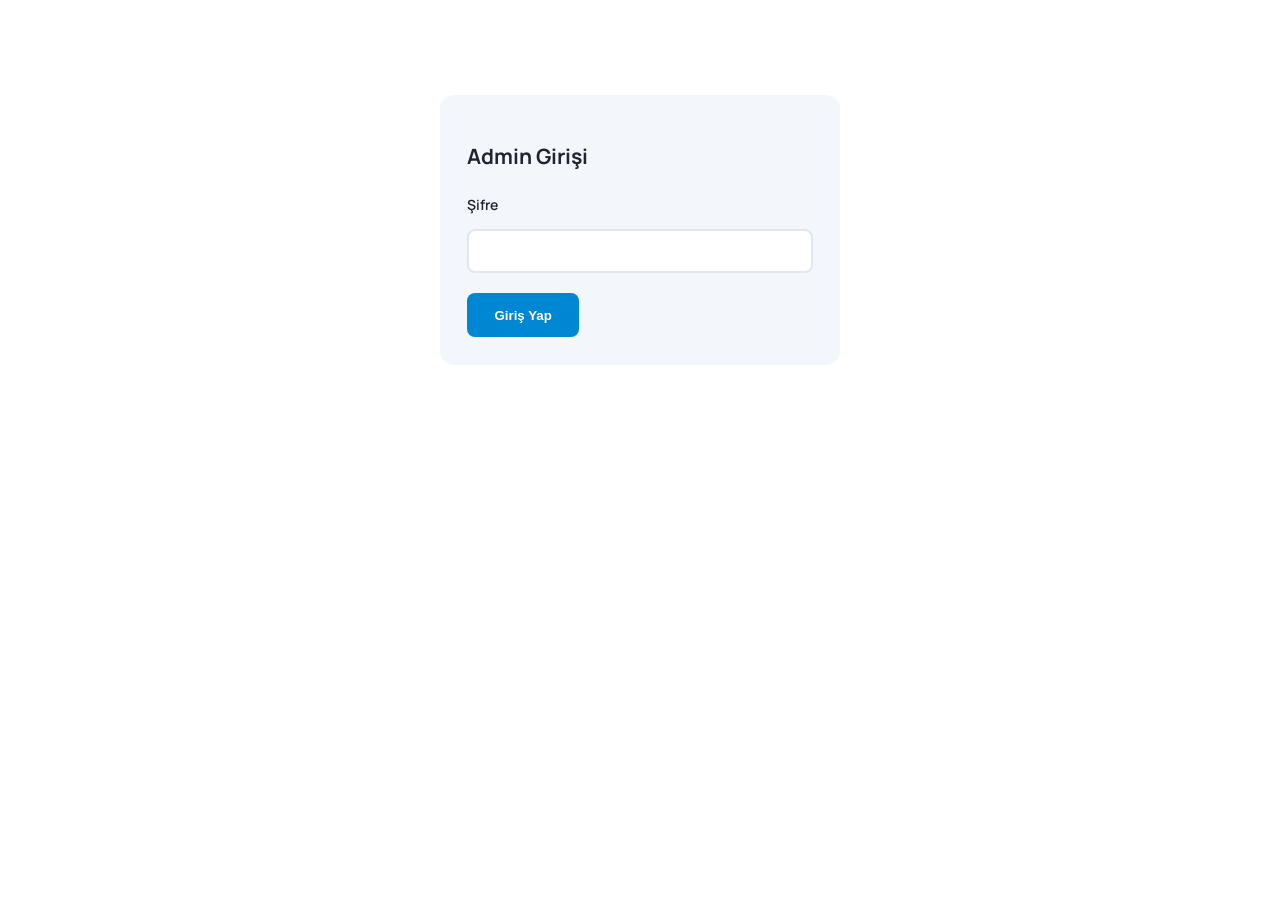
==== commit 53f98a4d: "Add files via upload" ====
--- a/admin.html
+++ b/admin.html
@@ -1,316 +1,321 @@
-<!DOCTYPE html>
-<html lang="tr">
-<head>
-  <meta charset="utf-8" />
-  <meta name="viewport" content="width=device-width, initial-scale=1, maximum-scale=5" />
-  <title>Admin Paneli | Haber Yönetimi - SRT Medikal</title>
-  <link rel="preconnect" href="https://fonts.gstatic.com" crossorigin />
-  <link href="https://fonts.googleapis.com/css2?family=Manrope:wght@400;500;600;700&display=swap" rel="stylesheet" />
-  <link rel="stylesheet" href="css/styles.css?v=4.4" />
-  <style>
-    .admin-container {
-      max-width: 1200px;
-      margin: 0 auto;
-      padding: 2rem;
-    }
-    .admin-header {
-      background: var(--blue);
-      color: white;
-      padding: 2rem;
-      border-radius: var(--radius-md);
-      margin-bottom: 2rem;
-      display: flex;
-      justify-content: space-between;
-      align-items: center;
-    }
-    .login-form {
-      max-width: 400px;
-      margin: 5rem auto;
-      padding: 2rem;
-      background: var(--gray-100);
-      border-radius: var(--radius-md);
-    }
-    .login-form h2 {
-      margin-bottom: 1.5rem;
-      color: var(--gray-800);
-    }
-    .form-group {
-      margin-bottom: 1.5rem;
-    }
-    .form-group label {
-      display: block;
-      margin-bottom: 0.5rem;
-      font-weight: 600;
-      color: var(--gray-800);
-    }
-    .form-group input,
-    .form-group textarea,
-    .form-group input[type="file"] {
-      width: 100%;
-      padding: 0.75rem;
-      border: 2px solid var(--gray-200);
-      border-radius: var(--radius-sm);
-      font-family: inherit;
-      font-size: 1rem;
-    }
-    .form-group input[type="file"] {
-      cursor: pointer;
-      background: white;
-    }
-    .form-group input[type="file"]:hover {
-      border-color: var(--blue);
-    }
-    .form-group input:focus,
-    .form-group textarea:focus {
-      outline: none;
-      border-color: var(--blue);
-    }
-    .form-group textarea {
-      min-height: 150px;
-      resize: vertical;
-    }
-    .btn-primary {
-      background: var(--blue);
-      color: white;
-      padding: 0.75rem 2rem;
-      border: none;
-      border-radius: var(--radius-sm);
-      font-weight: 600;
-      cursor: pointer;
-      transition: background var(--transition);
-    }
-    .btn-primary:hover {
-      background: var(--blue-dark);
-    }
-    .btn-danger {
-      background: var(--red);
-      color: white;
-      padding: 0.5rem 1rem;
-      border: none;
-      border-radius: var(--radius-sm);
-      cursor: pointer;
-      font-size: 0.9rem;
-    }
-    .btn-danger:hover {
-      background: var(--red-dark);
-    }
-    .btn-secondary {
-      background: var(--gray-600);
-      color: white;
-      padding: 0.5rem 1rem;
-      border: none;
-      border-radius: var(--radius-sm);
-      cursor: pointer;
-      font-size: 0.9rem;
-    }
-    .btn-secondary:hover {
-      background: var(--gray-800);
-    }
-    .news-list {
-      display: grid;
-      gap: 1.5rem;
-      margin-bottom: 2rem;
-    }
-    .news-item {
-      background: white;
-      border: 2px solid var(--gray-200);
-      border-radius: var(--radius-md);
-      padding: 1.5rem;
-      display: flex;
-      gap: 1.5rem;
-      align-items: start;
-    }
-    .news-item-image {
-      width: 200px;
-      height: 150px;
-      object-fit: cover;
-      border-radius: var(--radius-sm);
-      flex-shrink: 0;
-      background: var(--gray-100);
-    }
-    .news-item-content {
-      flex: 1;
-    }
-    .news-item-title {
-      font-size: 1.25rem;
-      font-weight: 700;
-      margin-bottom: 0.5rem;
-      color: var(--gray-800);
-    }
-    .news-item-date {
-      color: var(--gray-600);
-      font-size: 0.9rem;
-      margin-bottom: 0.5rem;
-    }
-    .news-item-excerpt {
-      color: var(--gray-600);
-      margin-bottom: 1rem;
-      line-height: 1.6;
-    }
-    .news-item-actions {
-      display: flex;
-      gap: 0.5rem;
-    }
-    .add-news-form {
-      background: white;
-      border: 2px solid var(--gray-200);
-      border-radius: var(--radius-md);
-      padding: 2rem;
-      margin-bottom: 2rem;
-    }
-    .add-news-form h2 {
-      margin-bottom: 1.5rem;
-      color: var(--gray-800);
-    }
-    .images-gallery {
-      margin-top: 1rem;
-    }
-    .image-preview-item {
-      position: relative;
-      border: 2px solid var(--gray-200);
-      border-radius: var(--radius-sm);
-      overflow: hidden;
-      aspect-ratio: 1;
-    }
-    .image-preview-item img {
-      width: 100%;
-      height: 100%;
-      object-fit: cover;
-      display: block;
-    }
-    .image-preview-item .image-remove-btn {
-      position: absolute;
-      top: 0.5rem;
-      right: 0.5rem;
-      background: rgba(229, 37, 42, 0.9);
-      color: white;
-      border: none;
-      border-radius: 50%;
-      width: 32px;
-      height: 32px;
-      cursor: pointer;
-      display: flex;
-      align-items: center;
-      justify-content: center;
-      font-size: 1.2rem;
-      line-height: 1;
-      transition: background var(--transition);
-    }
-    .image-preview-item .image-remove-btn:hover {
-      background: var(--red);
-    }
-    .image-preview-item .image-index {
-      position: absolute;
-      bottom: 0.5rem;
-      left: 0.5rem;
-      background: rgba(0, 135, 212, 0.9);
-      color: white;
-      padding: 0.25rem 0.5rem;
-      border-radius: var(--radius-sm);
-      font-size: 0.8rem;
-      font-weight: 600;
-    }
-    .alert {
-      padding: 1rem;
-      border-radius: var(--radius-sm);
-      margin-bottom: 1rem;
-    }
-    .alert-success {
-      background: #d4edda;
-      color: #155724;
-      border: 1px solid #c3e6cb;
-    }
-    .alert-error {
-      background: #f8d7da;
-      color: #721c24;
-      border: 1px solid #f5c6cb;
-    }
-    .hidden {
-      display: none;
-    }
-  </style>
-</head>
-<body>
-  <div id="login-section" class="admin-container">
-    <div class="login-form">
-      <h2>Admin Girişi</h2>
-      <form id="login-form">
-        <div class="form-group">
-          <label for="password">Şifre</label>
-          <input type="password" id="password" required />
-        </div>
-        <button type="submit" class="btn-primary">Giriş Yap</button>
-        <div id="login-error" class="alert alert-error hidden"></div>
-      </form>
-    </div>
-  </div>
-
-  <div id="admin-section" class="admin-container hidden">
-    <div class="admin-header">
-      <div>
-        <h1>Haber Yönetimi</h1>
-        <p>Haberlerinizi buradan ekleyebilir, düzenleyebilir ve silebilirsiniz.</p>
-      </div>
-      <button class="btn-secondary" onclick="logout()">Çıkış Yap</button>
-    </div>
-
-    <div id="alert-container"></div>
-
-    <div class="add-news-form">
-      <h2 id="form-title">Yeni Haber Ekle</h2>
-      <form id="news-form">
-        <input type="hidden" id="news-id" />
-        
-        <div class="form-group">
-          <label for="news-title">Başlık *</label>
-          <input type="text" id="news-title" required />
-        </div>
-
-        <div class="form-group">
-          <label for="news-image">Resim Seç <span id="image-required">*</span> (En fazla 5 resim)</label>
-          <input type="file" id="news-image" accept="image/jpeg,image/jpg,image/png,image/gif,image/webp" multiple />
-          <small style="display: block; margin-top: 0.5rem; color: var(--gray-600);">
-            JPG, PNG, GIF veya WebP formatında resim seçebilirsiniz (Max 2MB/resim)
-            <br><span id="image-note" style="display: none; color: var(--gray-600);">Düzenleme modunda: Yeni resim seçmezseniz mevcut resimler korunacaktır.</span>
-          </small>
-          
-          <!-- Resim Galerisi -->
-          <div id="images-gallery" class="images-gallery" style="display: grid; grid-template-columns: repeat(auto-fill, minmax(150px, 1fr)); gap: 1rem; margin-top: 1rem;"></div>
-          
-          <div id="image-loading" class="hidden" style="margin-top: 0.5rem; color: var(--blue);">
-            Resim(ler) yükleniyor...
-          </div>
-          <input type="hidden" id="news-images-data" />
-        </div>
-
-        <div class="form-group">
-          <label for="news-date">Tarih *</label>
-          <input type="date" id="news-date" required />
-        </div>
-
-        <div class="form-group">
-          <label for="news-excerpt">Kısa Açıklama *</label>
-          <textarea id="news-excerpt" required></textarea>
-        </div>
-
-        <div class="form-group">
-          <label for="news-content">İçerik (Detaylı) *</label>
-          <textarea id="news-content" required></textarea>
-        </div>
-
-        <div style="display: flex; gap: 1rem;">
-          <button type="submit" class="btn-primary" id="submit-btn">Haber Ekle</button>
-          <button type="button" class="btn-secondary" id="cancel-btn" onclick="cancelEdit()" style="display: none;">İptal</button>
-        </div>
-      </form>
-    </div>
-
-    <div class="news-list" id="news-list">
-      <p>Haberler yükleniyor...</p>
-    </div>
-  </div>
-
-  <script src="js/admin.js"></script>
-</body>
-</html>
-
+<!DOCTYPE html>
+<html lang="tr">
+<head>
+  <meta charset="utf-8" />
+  <meta name="viewport" content="width=device-width, initial-scale=1, maximum-scale=5" />
+  <title>Admin Paneli | Haber Yönetimi - SRT Medikal</title>
+  <link rel="preconnect" href="https://fonts.gstatic.com" crossorigin />
+  <link href="https://fonts.googleapis.com/css2?family=Manrope:wght@400;500;600;700&display=swap" rel="stylesheet" />
+  <link rel="stylesheet" href="css/styles.css?v=4.4" />
+  <style>
+    .admin-container {
+      max-width: 1200px;
+      margin: 0 auto;
+      padding: 2rem;
+    }
+    .admin-header {
+      background: var(--blue);
+      color: white;
+      padding: 2rem;
+      border-radius: var(--radius-md);
+      margin-bottom: 2rem;
+      display: flex;
+      justify-content: space-between;
+      align-items: center;
+    }
+    .login-form {
+      max-width: 400px;
+      margin: 5rem auto;
+      padding: 2rem;
+      background: var(--gray-100);
+      border-radius: var(--radius-md);
+    }
+    .login-form h2 {
+      margin-bottom: 1.5rem;
+      color: var(--gray-800);
+    }
+    .form-group {
+      margin-bottom: 1.5rem;
+    }
+    .form-group label {
+      display: block;
+      margin-bottom: 0.5rem;
+      font-weight: 600;
+      color: var(--gray-800);
+    }
+    .form-group input,
+    .form-group textarea,
+    .form-group input[type="file"] {
+      width: 100%;
+      padding: 0.75rem;
+      border: 2px solid var(--gray-200);
+      border-radius: var(--radius-sm);
+      font-family: inherit;
+      font-size: 1rem;
+    }
+    .form-group input[type="file"] {
+      cursor: pointer;
+      background: white;
+    }
+    .form-group input[type="file"]:hover {
+      border-color: var(--blue);
+    }
+    .form-group input:focus,
+    .form-group textarea:focus {
+      outline: none;
+      border-color: var(--blue);
+    }
+    .form-group textarea {
+      min-height: 150px;
+      resize: vertical;
+    }
+    .btn-primary {
+      background: var(--blue);
+      color: white;
+      padding: 0.75rem 2rem;
+      border: none;
+      border-radius: var(--radius-sm);
+      font-weight: 600;
+      cursor: pointer;
+      transition: background var(--transition);
+    }
+    .btn-primary:hover {
+      background: var(--blue-dark);
+    }
+    .btn-danger {
+      background: var(--red);
+      color: white;
+      padding: 0.5rem 1rem;
+      border: none;
+      border-radius: var(--radius-sm);
+      cursor: pointer;
+      font-size: 0.9rem;
+    }
+    .btn-danger:hover {
+      background: var(--red-dark);
+    }
+    .btn-secondary {
+      background: var(--gray-600);
+      color: white;
+      padding: 0.5rem 1rem;
+      border: none;
+      border-radius: var(--radius-sm);
+      cursor: pointer;
+      font-size: 0.9rem;
+    }
+    .btn-secondary:hover {
+      background: var(--gray-800);
+    }
+    .news-list {
+      display: grid;
+      gap: 1.5rem;
+      margin-bottom: 2rem;
+    }
+    .news-item {
+      background: white;
+      border: 2px solid var(--gray-200);
+      border-radius: var(--radius-md);
+      padding: 1.5rem;
+      display: flex;
+      gap: 1.5rem;
+      align-items: start;
+    }
+    .news-item-image {
+      width: 200px;
+      height: 150px;
+      object-fit: cover;
+      border-radius: var(--radius-sm);
+      flex-shrink: 0;
+      background: var(--gray-100);
+    }
+    .news-item-content {
+      flex: 1;
+    }
+    .news-item-title {
+      font-size: 1.25rem;
+      font-weight: 700;
+      margin-bottom: 0.5rem;
+      color: var(--gray-800);
+    }
+    .news-item-date {
+      color: var(--gray-600);
+      font-size: 0.9rem;
+      margin-bottom: 0.5rem;
+    }
+    .news-item-excerpt {
+      color: var(--gray-600);
+      margin-bottom: 1rem;
+      line-height: 1.6;
+    }
+    .news-item-actions {
+      display: flex;
+      gap: 0.5rem;
+    }
+    .add-news-form {
+      background: white;
+      border: 2px solid var(--gray-200);
+      border-radius: var(--radius-md);
+      padding: 2rem;
+      margin-bottom: 2rem;
+    }
+    .add-news-form h2 {
+      margin-bottom: 1.5rem;
+      color: var(--gray-800);
+    }
+    .images-gallery {
+      margin-top: 1rem;
+    }
+    .image-preview-item {
+      position: relative;
+      border: 2px solid var(--gray-200);
+      border-radius: var(--radius-sm);
+      overflow: hidden;
+      aspect-ratio: 1;
+    }
+    .image-preview-item img {
+      width: 100%;
+      height: 100%;
+      object-fit: cover;
+      display: block;
+    }
+    .image-preview-item .image-remove-btn {
+      position: absolute;
+      top: 0.5rem;
+      right: 0.5rem;
+      background: rgba(229, 37, 42, 0.9);
+      color: white;
+      border: none;
+      border-radius: 50%;
+      width: 32px;
+      height: 32px;
+      cursor: pointer;
+      display: flex;
+      align-items: center;
+      justify-content: center;
+      font-size: 1.2rem;
+      line-height: 1;
+      transition: background var(--transition);
+    }
+    .image-preview-item .image-remove-btn:hover {
+      background: var(--red);
+    }
+    .image-preview-item .image-index {
+      position: absolute;
+      bottom: 0.5rem;
+      left: 0.5rem;
+      background: rgba(0, 135, 212, 0.9);
+      color: white;
+      padding: 0.25rem 0.5rem;
+      border-radius: var(--radius-sm);
+      font-size: 0.8rem;
+      font-weight: 600;
+    }
+    .alert {
+      padding: 1rem;
+      border-radius: var(--radius-sm);
+      margin-bottom: 1rem;
+    }
+    .alert-success {
+      background: #d4edda;
+      color: #155724;
+      border: 1px solid #c3e6cb;
+    }
+    .alert-error {
+      background: #f8d7da;
+      color: #721c24;
+      border: 1px solid #f5c6cb;
+    }
+    .hidden {
+      display: none;
+    }
+  </style>
+</head>
+<body>
+  <div id="login-section" class="admin-container">
+    <div class="login-form">
+      <h2>Admin Girişi</h2>
+      <form id="login-form">
+        <div class="form-group">
+          <label for="password">Şifre</label>
+          <input type="password" id="password" required />
+        </div>
+        <button type="submit" class="btn-primary">Giriş Yap</button>
+        <div id="login-error" class="alert alert-error hidden"></div>
+      </form>
+    </div>
+  </div>
+
+  <div id="admin-section" class="admin-container hidden">
+    <div class="admin-header">
+      <div>
+        <h1>Haber Yönetimi</h1>
+        <p>Haberlerinizi buradan ekleyebilir, düzenleyebilir ve silebilirsiniz.</p>
+      </div>
+      <div style="display: flex; gap: 0.5rem; flex-wrap: wrap;">
+        <button class="btn-secondary" onclick="admin.exportToJSON()" style="background: #28a745;">📥 JSON İndir</button>
+        <button class="btn-secondary" onclick="document.getElementById('import-json-input').click()" style="background: #17a2b8;">📤 JSON Yükle</button>
+        <input type="file" id="import-json-input" accept=".json" style="display: none;" onchange="admin.importFromJSON(event)" />
+        <button class="btn-secondary" onclick="logout()">Çıkış Yap</button>
+      </div>
+    </div>
+
+    <div id="alert-container"></div>
+
+    <div class="add-news-form">
+      <h2 id="form-title">Yeni Haber Ekle</h2>
+      <form id="news-form">
+        <input type="hidden" id="news-id" />
+        
+        <div class="form-group">
+          <label for="news-title">Başlık *</label>
+          <input type="text" id="news-title" required />
+        </div>
+
+        <div class="form-group">
+          <label for="news-image">Resim Seç <span id="image-required">*</span> (En fazla 5 resim)</label>
+          <input type="file" id="news-image" accept="image/jpeg,image/jpg,image/png,image/gif,image/webp" multiple />
+          <small style="display: block; margin-top: 0.5rem; color: var(--gray-600);">
+            JPG, PNG, GIF veya WebP formatında resim seçebilirsiniz (Max 2MB/resim)
+            <br><span id="image-note" style="display: none; color: var(--gray-600);">Düzenleme modunda: Yeni resim seçmezseniz mevcut resimler korunacaktır.</span>
+          </small>
+          
+          <!-- Resim Galerisi -->
+          <div id="images-gallery" class="images-gallery" style="display: grid; grid-template-columns: repeat(auto-fill, minmax(150px, 1fr)); gap: 1rem; margin-top: 1rem;"></div>
+          
+          <div id="image-loading" class="hidden" style="margin-top: 0.5rem; color: var(--blue);">
+            Resim(ler) yükleniyor...
+          </div>
+          <input type="hidden" id="news-images-data" />
+        </div>
+
+        <div class="form-group">
+          <label for="news-date">Tarih *</label>
+          <input type="date" id="news-date" required />
+        </div>
+
+        <div class="form-group">
+          <label for="news-excerpt">Kısa Açıklama *</label>
+          <textarea id="news-excerpt" required></textarea>
+        </div>
+
+        <div class="form-group">
+          <label for="news-content">İçerik (Detaylı) *</label>
+          <textarea id="news-content" required></textarea>
+        </div>
+
+        <div style="display: flex; gap: 1rem;">
+          <button type="submit" class="btn-primary" id="submit-btn">Haber Ekle</button>
+          <button type="button" class="btn-secondary" id="cancel-btn" onclick="cancelEdit()" style="display: none;">İptal</button>
+        </div>
+      </form>
+    </div>
+
+    <div class="news-list" id="news-list">
+      <p>Haberler yükleniyor...</p>
+    </div>
+  </div>
+
+  <script src="js/admin.js?v=2.0"></script>
+</body>
+</html>
+
--- a/css/styles.css
+++ b/css/styles.css
@@ -16,6 +16,11 @@
   font-family: 'Manrope', -apple-system, BlinkMacSystemFont, 'Segoe UI', Roboto, 'Helvetica Neue', Arial, sans-serif;
 }
 
+/* Global site ölçeklendirme - %85 küçültme */
+html {
+  font-size: 85%;
+}
+
 /* Font loading fallback */
 @supports not (font-display: swap) {
   body {
@@ -37,7 +42,7 @@
 body {
   margin: 0;
   padding: 0;
-  font-size: 16px;
+  font-size: 14px;
   line-height: 1.6;
   color: var(--gray-800);
   background: #fff;
@@ -159,8 +164,8 @@
   display: flex;
   align-items: center;
   justify-content: space-between;
-  gap: 20px;
-  padding: 16px 0;
+  gap: 16px;
+  padding: 12px 0;
 }
 
 @media (max-width: 640px) {
@@ -188,19 +193,19 @@
 }
 
 .brand-mark {
-  height: 60px;
+  height: 48px;
   width: auto;
 }
 
 @media (max-width: 640px) {
   .brand-mark {
-    height: 50px;
+    height: 42px;
   }
 }
 
 @media (max-width: 480px) {
   .brand-mark {
-    height: 45px;
+    height: 38px;
   }
 }
 
@@ -298,7 +303,7 @@
 
 .nav-links a {
   position: relative;
-  padding: 10px 16px;
+  padding: 8px 14px;
   border-radius: 6px;
   transition: all 0.2s ease;
   font-weight: 500;
@@ -340,11 +345,12 @@
 }
 
 .header-cta {
-  padding: 10px 16px;
+  padding: 8px 14px;
   border-radius: var(--radius-sm);
   background: var(--red);
   color: #fff;
   font-weight: 600;
+  font-size: 0.9rem;
 }
 
 .header-cta:hover {
@@ -357,7 +363,7 @@
   height: 85vh;
   max-height: 85vh;
   overflow: hidden;
-  background: #0a0e27;
+  background: linear-gradient(135deg, #030712 0%, #0f172a 50%, #020617 100%);
   color: #fff;
   display: flex;
   align-items: center;
@@ -365,7 +371,36 @@
   isolation: isolate;
 }
 
-/* Hero Background */
+/* Premium animated grid background */
+.hero-home::before {
+  content: '';
+  position: absolute;
+  inset: 0;
+  background-image: 
+    linear-gradient(rgba(0, 135, 212, 0.03) 1px, transparent 1px),
+    linear-gradient(90deg, rgba(0, 135, 212, 0.03) 1px, transparent 1px);
+  background-size: 60px 60px;
+  animation: gridMove 25s linear infinite;
+  z-index: 0;
+}
+
+@keyframes gridMove {
+  0% { transform: translate(0, 0); }
+  100% { transform: translate(60px, 60px); }
+}
+
+/* Noise texture overlay */
+.hero-home::after {
+  content: '';
+  position: absolute;
+  inset: 0;
+  background-image: url("data:image/svg+xml,%3Csvg viewBox='0 0 256 256' xmlns='http://www.w3.org/2000/svg'%3E%3Cfilter id='noise'%3E%3CfeTurbulence type='fractalNoise' baseFrequency='0.9' numOctaves='4' stitchTiles='stitch'/%3E%3C/filter%3E%3Crect width='100%25' height='100%25' filter='url(%23noise)'/%3E%3C/svg%3E");
+  opacity: 0.03;
+  pointer-events: none;
+  z-index: 1;
+}
+
+/* Hero Background - Premium */
 .hero-background {
   position: absolute;
   inset: 0;
@@ -373,60 +408,101 @@
   overflow: hidden;
 }
 
+/* Animated gradient mesh */
 .hero-mesh {
   position: absolute;
-  inset: 0;
+  inset: -50%;
+  width: 200%;
+  height: 200%;
   background: 
-    radial-gradient(circle at 20% 30%, rgba(0, 135, 212, 0.15) 0%, transparent 50%),
-    radial-gradient(circle at 80% 70%, rgba(229, 37, 42, 0.12) 0%, transparent 50%),
-    radial-gradient(circle at 50% 50%, rgba(0, 135, 212, 0.08) 0%, transparent 70%);
-  animation: meshMove 20s ease-in-out infinite alternate;
-}
-
-@keyframes meshMove {
-  0% { transform: scale(1) rotate(0deg); }
-  100% { transform: scale(1.1) rotate(5deg); }
-}
-
+    conic-gradient(from 0deg at 30% 30%, transparent 0deg, rgba(0, 135, 212, 0.08) 60deg, transparent 120deg),
+    conic-gradient(from 180deg at 70% 70%, transparent 0deg, rgba(229, 37, 42, 0.06) 60deg, transparent 120deg),
+    radial-gradient(ellipse at 20% 30%, rgba(0, 135, 212, 0.12) 0%, transparent 50%),
+    radial-gradient(ellipse at 80% 70%, rgba(229, 37, 42, 0.08) 0%, transparent 50%),
+    radial-gradient(ellipse at 50% 50%, rgba(99, 102, 241, 0.05) 0%, transparent 60%);
+  animation: meshRotate 40s linear infinite;
+  filter: blur(1px);
+}
+
+@keyframes meshRotate {
+  0% { transform: rotate(0deg) scale(1); }
+  50% { transform: rotate(180deg) scale(1.1); }
+  100% { transform: rotate(360deg) scale(1); }
+}
+
+/* Premium floating orbs with glow */
 .hero-gradient-blob {
   position: absolute;
   border-radius: 50%;
-  filter: blur(100px);
-  opacity: 0.4;
-  animation: blobFloat 15s ease-in-out infinite;
+  filter: blur(80px);
+  opacity: 0.5;
+  animation: orbFloat 20s ease-in-out infinite;
+  mix-blend-mode: screen;
 }
 
 .blob-1 {
-  width: 600px;
-  height: 600px;
-  background: radial-gradient(circle, #0087d4 0%, transparent 70%);
-  top: -200px;
-  left: -200px;
-  animation-delay: 0s;
-}
-
-.blob-2 {
   width: 500px;
   height: 500px;
-  background: radial-gradient(circle, #e5252a 0%, transparent 70%);
-  bottom: -150px;
-  right: -150px;
-  animation-delay: 5s;
+  background: radial-gradient(circle, rgba(0, 135, 212, 0.6) 0%, rgba(0, 135, 212, 0) 70%);
+  top: -15%;
+  left: -10%;
+  animation-delay: 0s;
+  animation-duration: 25s;
+}
+
+.blob-2 {
+  width: 450px;
+  height: 450px;
+  background: radial-gradient(circle, rgba(229, 37, 42, 0.5) 0%, rgba(229, 37, 42, 0) 70%);
+  bottom: -10%;
+  right: -5%;
+  animation-delay: 8s;
+  animation-duration: 22s;
 }
 
 .blob-3 {
-  width: 400px;
-  height: 400px;
-  background: radial-gradient(circle, #0087d4 0%, transparent 70%);
-  top: 50%;
-  right: 10%;
-  animation-delay: 2.5s;
-}
-
-@keyframes blobFloat {
-  0%, 100% { transform: translate(0, 0) scale(1); }
-  33% { transform: translate(50px, -50px) scale(1.1); }
-  66% { transform: translate(-30px, 30px) scale(0.9); }
+  width: 350px;
+  height: 350px;
+  background: radial-gradient(circle, rgba(99, 102, 241, 0.4) 0%, rgba(99, 102, 241, 0) 70%);
+  top: 40%;
+  right: 15%;
+  animation-delay: 4s;
+  animation-duration: 28s;
+}
+
+@keyframes orbFloat {
+  0%, 100% { 
+    transform: translate(0, 0) scale(1);
+    filter: blur(80px);
+  }
+  25% { 
+    transform: translate(30px, -40px) scale(1.15);
+    filter: blur(90px);
+  }
+  50% { 
+    transform: translate(-20px, 20px) scale(0.9);
+    filter: blur(70px);
+  }
+  75% { 
+    transform: translate(40px, 30px) scale(1.1);
+    filter: blur(85px);
+  }
+}
+
+/* Scan line effect */
+.hero-background::after {
+  content: '';
+  position: absolute;
+  inset: 0;
+  background: repeating-linear-gradient(
+    0deg,
+    transparent,
+    transparent 2px,
+    rgba(0, 0, 0, 0.03) 2px,
+    rgba(0, 0, 0, 0.03) 4px
+  );
+  pointer-events: none;
+  z-index: 2;
 }
 
 .hero-home .site-header-overlay {
@@ -455,24 +531,101 @@
 @media (max-width: 1024px) {
   .hero-container {
     grid-template-columns: 1fr;
-    gap: 60px;
+    gap: 40px;
     text-align: center;
+  }
+  
+  .hero-content {
+    padding: 30px;
+    max-width: 600px;
+    margin: 0 auto;
+  }
+  
+  .hero-subtitle-modern {
+    max-width: 100%;
+    margin-left: auto;
+    margin-right: auto;
+  }
+  
+  .hero-actions-modern {
+    justify-content: center;
+  }
+  
+  .hero-stats-modern {
+    justify-content: center;
   }
 }
 
 @media (max-width: 768px) {
   .hero-container {
-    padding: 0 24px;
-    padding-top: 120px;
-    gap: 40px;
-  }
-}
-
-/* Hero Content */
+    padding: 0 16px;
+    padding-top: 100px;
+    gap: 30px;
+  }
+  
+  .hero-content {
+    padding: 24px;
+    border-radius: 20px;
+  }
+  
+  .hero-content::before {
+    border-radius: 20px 20px 0 0;
+  }
+  
+  .hero-badge-new {
+    font-size: 0.7rem;
+    padding: 6px 12px;
+  }
+  
+  .stat-modern::after {
+    display: none;
+  }
+  
+  .hero-stats-modern {
+    gap: 20px;
+  }
+}
+
+/* Hero Content - Premium Glass Effect */
 .hero-content {
   position: relative;
   z-index: 3;
-  animation: fadeInLeft 1s ease-out;
+  animation: heroReveal 1.2s cubic-bezier(0.16, 1, 0.3, 1) forwards;
+  padding: 40px;
+  background: linear-gradient(135deg, rgba(255, 255, 255, 0.03) 0%, rgba(255, 255, 255, 0.01) 100%);
+  backdrop-filter: blur(20px);
+  -webkit-backdrop-filter: blur(20px);
+  border: 1px solid rgba(255, 255, 255, 0.06);
+  border-radius: 24px;
+  box-shadow: 
+    0 32px 64px -12px rgba(0, 0, 0, 0.4),
+    inset 0 1px 0 rgba(255, 255, 255, 0.05),
+    0 0 0 1px rgba(255, 255, 255, 0.02);
+}
+
+.hero-content::before {
+  content: '';
+  position: absolute;
+  top: 0;
+  left: 0;
+  right: 0;
+  height: 1px;
+  background: linear-gradient(90deg, transparent, rgba(0, 135, 212, 0.5), rgba(229, 37, 42, 0.5), transparent);
+  opacity: 0.8;
+  border-radius: 24px 24px 0 0;
+}
+
+@keyframes heroReveal {
+  0% {
+    opacity: 0;
+    transform: translateY(40px) scale(0.95);
+    filter: blur(10px);
+  }
+  100% {
+    opacity: 1;
+    transform: translateY(0) scale(1);
+    filter: blur(0);
+  }
 }
 
 @keyframes fadeInLeft {
@@ -491,15 +644,47 @@
   align-items: center;
   gap: 8px;
   padding: 8px 16px;
-  background: rgba(0, 135, 212, 0.1);
+  background: linear-gradient(135deg, rgba(0, 135, 212, 0.1) 0%, rgba(99, 102, 241, 0.08) 100%);
   border: 1px solid rgba(0, 135, 212, 0.2);
   border-radius: 50px;
-  font-size: 0.875rem;
+  font-size: 0.75rem;
   font-weight: 600;
-  color: #0087d4;
-  margin-bottom: 32px;
-  backdrop-filter: blur(10px);
-  animation: fadeInUp 0.8s ease-out 0.2s both;
+  color: rgba(0, 135, 212, 0.95);
+  margin-bottom: 20px;
+  backdrop-filter: blur(15px);
+  -webkit-backdrop-filter: blur(15px);
+  animation: badgeReveal 0.8s cubic-bezier(0.16, 1, 0.3, 1) 0.1s both;
+  text-transform: uppercase;
+  letter-spacing: 0.1em;
+  position: relative;
+  overflow: hidden;
+}
+
+.hero-badge-new::before {
+  content: '';
+  position: absolute;
+  top: 0;
+  left: -100%;
+  width: 100%;
+  height: 100%;
+  background: linear-gradient(90deg, transparent, rgba(255, 255, 255, 0.2), transparent);
+  animation: badgeShine 3s ease-in-out infinite 2s;
+}
+
+@keyframes badgeReveal {
+  0% {
+    opacity: 0;
+    transform: translateY(-10px) scale(0.9);
+  }
+  100% {
+    opacity: 1;
+    transform: translateY(0) scale(1);
+  }
+}
+
+@keyframes badgeShine {
+  0% { left: -100%; }
+  50%, 100% { left: 100%; }
 }
 
 .badge-icon {
@@ -507,33 +692,68 @@
 }
 
 .hero-title-modern {
-  margin: 0 0 24px;
-  font-size: clamp(3rem, 7vw, 5.5rem);
+  margin: 0 0 20px;
+  font-size: clamp(2.2rem, 5vw, 3.8rem);
   font-weight: 900;
   line-height: 1.1;
   letter-spacing: -0.03em;
   transition: opacity 0.6s ease-in-out, transform 0.6s ease-in-out;
   will-change: opacity, transform;
+  position: relative;
 }
 
 .title-main {
   display: block;
-  background: linear-gradient(135deg, #ffffff 0%, rgba(255, 255, 255, 0.9) 100%);
+  background: linear-gradient(135deg, #ffffff 0%, rgba(255, 255, 255, 0.95) 50%, rgba(0, 135, 212, 0.9) 100%);
+  background-size: 200% 200%;
   -webkit-background-clip: text;
   -webkit-text-fill-color: transparent;
   background-clip: text;
-  animation: fadeInUp 0.8s ease-out 0.3s both;
+  animation: titleReveal 1s cubic-bezier(0.16, 1, 0.3, 1) 0.3s both, titleShimmer 8s ease-in-out infinite 2s;
+  filter: drop-shadow(0 4px 20px rgba(0, 135, 212, 0.3));
+  position: relative;
+}
+
+@keyframes titleReveal {
+  0% {
+    opacity: 0;
+    transform: translateY(30px);
+    filter: blur(8px);
+  }
+  100% {
+    opacity: 1;
+    transform: translateY(0);
+    filter: blur(0);
+  }
+}
+
+@keyframes titleShimmer {
+  0%, 100% { background-position: 0% 50%; }
+  50% { background-position: 100% 50%; }
 }
 
 .hero-subtitle-modern {
-  margin: 0 0 40px;
-  font-size: clamp(1.1rem, 1.8vw, 1.3rem);
-  line-height: 1.7;
-  color: rgba(255, 255, 255, 0.85);
-  animation: fadeInUp 0.8s ease-out 0.7s both;
+  margin: 0 0 28px;
+  font-size: clamp(0.9rem, 1.4vw, 1.05rem);
+  line-height: 1.8;
+  color: rgba(255, 255, 255, 0.75);
+  animation: subtitleReveal 1s cubic-bezier(0.16, 1, 0.3, 1) 0.6s both;
   transition: opacity 0.6s ease-in-out, transform 0.6s ease-in-out;
   will-change: opacity, transform;
-  max-width: 600px;
+  max-width: 520px;
+  text-shadow: 0 2px 20px rgba(0, 0, 0, 0.3);
+  letter-spacing: 0.02em;
+}
+
+@keyframes subtitleReveal {
+  0% {
+    opacity: 0;
+    transform: translateY(20px);
+  }
+  100% {
+    opacity: 1;
+    transform: translateY(0);
+  }
 }
 
 
@@ -848,10 +1068,9 @@
 /* Hero Actions Modern */
 .hero-actions-modern {
   display: flex;
-  gap: 16px;
+  gap: 12px;
   flex-wrap: wrap;
-  margin-bottom: 48px;
-  animation: fadeInUp 0.8s ease-out 0.9s both;
+  margin-bottom: 32px;
 }
 
 @media (max-width: 1024px) {
@@ -864,11 +1083,11 @@
   display: inline-flex;
   align-items: center;
   justify-content: center;
-  gap: 12px;
-  padding: 18px 36px;
-  font-size: 1rem;
+  gap: 10px;
+  padding: 14px 28px;
+  font-size: 0.9rem;
   font-weight: 600;
-  border-radius: 16px;
+  border-radius: 14px;
   transition: all 0.4s cubic-bezier(0.4, 0, 0.2, 1);
   cursor: pointer;
   text-decoration: none;
@@ -877,7 +1096,7 @@
   overflow: hidden;
   white-space: nowrap;
   letter-spacing: 0.02em;
-  min-height: 48px;
+  min-height: 42px;
   touch-action: manipulation;
   -webkit-tap-highlight-color: rgba(0, 135, 212, 0.2);
 }
@@ -903,21 +1122,50 @@
 .btn-primary-modern {
   background: linear-gradient(135deg, #0087d4 0%, #0067aa 100%);
   color: #fff;
-  box-shadow: 0 10px 30px rgba(0, 135, 212, 0.4),
-              0 4px 12px rgba(0, 135, 212, 0.2),
-              inset 0 1px 0 rgba(255, 255, 255, 0.2);
+  box-shadow: 
+    0 0 0 1px rgba(0, 135, 212, 0.3),
+    0 10px 30px rgba(0, 135, 212, 0.35),
+    0 4px 12px rgba(0, 135, 212, 0.2),
+    inset 0 1px 0 rgba(255, 255, 255, 0.15);
+  position: relative;
+  overflow: hidden;
+  animation: buttonReveal 0.8s cubic-bezier(0.16, 1, 0.3, 1) 0.9s both;
+}
+
+.btn-primary-modern::after {
+  content: '';
+  position: absolute;
+  top: -50%;
+  left: -50%;
+  width: 200%;
+  height: 200%;
+  background: linear-gradient(
+    45deg,
+    transparent 30%,
+    rgba(255, 255, 255, 0.1) 50%,
+    transparent 70%
+  );
+  transform: translateX(-100%);
+  transition: transform 0.6s ease;
+}
+
+.btn-primary-modern:hover::after {
+  transform: translateX(100%);
 }
 
 .btn-primary-modern:hover {
-  transform: translateY(-4px) scale(1.02);
-  box-shadow: 0 16px 40px rgba(0, 135, 212, 0.5),
-              0 8px 20px rgba(0, 135, 212, 0.3),
-              inset 0 1px 0 rgba(255, 255, 255, 0.3);
+  transform: translateY(-3px) scale(1.02);
+  box-shadow: 
+    0 0 0 1px rgba(0, 135, 212, 0.5),
+    0 0 30px rgba(0, 135, 212, 0.4),
+    0 20px 40px rgba(0, 135, 212, 0.3),
+    0 8px 16px rgba(0, 135, 212, 0.2),
+    inset 0 1px 0 rgba(255, 255, 255, 0.2);
   background: linear-gradient(135deg, #00a0f0 0%, #0087d4 100%);
 }
 
 .btn-primary-modern:active {
-  transform: translateY(-2px) scale(1);
+  transform: translateY(-1px) scale(1);
 }
 
 .btn-primary-modern svg {
@@ -926,33 +1174,66 @@
 }
 
 .btn-primary-modern:hover svg {
-  transform: translateX(6px);
+  transform: translateX(5px);
+}
+
+@keyframes buttonReveal {
+  0% {
+    opacity: 0;
+    transform: translateY(20px);
+  }
+  100% {
+    opacity: 1;
+    transform: translateY(0);
+  }
 }
 
 .btn-outline-modern {
-  background: rgba(255, 255, 255, 0.08);
-  backdrop-filter: blur(15px);
-  -webkit-backdrop-filter: blur(15px);
-  border: 2px solid rgba(255, 255, 255, 0.2);
-  color: #fff;
-  box-shadow: 0 8px 24px rgba(0, 0, 0, 0.15),
-              inset 0 1px 0 rgba(255, 255, 255, 0.1);
-}
-
-.btn-outline-modern:hover {
-  background: rgba(255, 255, 255, 0.15);
+  background: rgba(255, 255, 255, 0.03);
   backdrop-filter: blur(20px);
   -webkit-backdrop-filter: blur(20px);
-  border-color: rgba(255, 255, 255, 0.35);
-  transform: translateY(-4px) scale(1.02);
-  box-shadow: 0 16px 40px rgba(0, 0, 0, 0.25),
-              0 8px 20px rgba(0, 0, 0, 0.15),
-              inset 0 1px 0 rgba(255, 255, 255, 0.2);
+  border: 1px solid rgba(255, 255, 255, 0.1);
+  color: rgba(255, 255, 255, 0.9);
+  box-shadow: 
+    0 8px 24px rgba(0, 0, 0, 0.12),
+    inset 0 1px 0 rgba(255, 255, 255, 0.05);
+  position: relative;
+  overflow: hidden;
+  animation: buttonReveal 0.8s cubic-bezier(0.16, 1, 0.3, 1) 1s both;
+}
+
+.btn-outline-modern::before {
+  content: '';
+  position: absolute;
+  inset: 0;
+  border-radius: inherit;
+  padding: 1px;
+  background: linear-gradient(135deg, rgba(0, 135, 212, 0.5), rgba(229, 37, 42, 0.5));
+  -webkit-mask: linear-gradient(#fff 0 0) content-box, linear-gradient(#fff 0 0);
+  -webkit-mask-composite: xor;
+  mask-composite: exclude;
+  opacity: 0;
+  transition: opacity 0.4s ease;
+}
+
+.btn-outline-modern:hover::before {
+  opacity: 1;
+}
+
+.btn-outline-modern:hover {
+  background: rgba(255, 255, 255, 0.08);
+  border-color: transparent;
+  transform: translateY(-3px) scale(1.02);
+  box-shadow: 
+    0 0 20px rgba(0, 135, 212, 0.2),
+    0 16px 40px rgba(0, 0, 0, 0.2),
+    0 8px 20px rgba(0, 0, 0, 0.1),
+    inset 0 1px 0 rgba(255, 255, 255, 0.1);
   color: #fff;
 }
 
 .btn-outline-modern:active {
-  transform: translateY(-2px) scale(1);
+  transform: translateY(-1px) scale(1);
 }
 
 /* Magnetic Button Effect */
@@ -969,14 +1250,27 @@
 .hero-visual {
   position: relative;
   height: 100%;
-  min-height: 500px;
-  max-height: 500px;
+  min-height: 400px;
+  max-height: 420px;
   display: flex;
   flex-direction: column;
   align-items: center;
   justify-content: center;
-  animation: fadeInRight 1s ease-out 0.3s both;
+  animation: visualReveal 1.2s cubic-bezier(0.16, 1, 0.3, 1) 0.4s both;
   overflow: hidden;
+}
+
+@keyframes visualReveal {
+  0% {
+    opacity: 0;
+    transform: translateX(60px) scale(0.9);
+    filter: blur(10px);
+  }
+  100% {
+    opacity: 1;
+    transform: translateX(0) scale(1);
+    filter: blur(0);
+  }
 }
 
 @keyframes fadeInRight {
@@ -992,16 +1286,16 @@
 
 @media (max-width: 1024px) {
   .hero-visual {
-    min-height: 400px;
-    max-height: 400px;
-    margin-top: 40px;
+    min-height: 340px;
+    max-height: 350px;
+    margin-top: 32px;
   }
 }
 
 @media (max-width: 768px) {
   .hero-visual {
-    min-height: 350px;
-    max-height: 350px;
+    min-height: 300px;
+    max-height: 300px;
   }
 }
 
@@ -1009,8 +1303,8 @@
 .product-cards-stack {
   position: relative;
   width: 100%;
-  max-width: 750px;
-  height: 650px;
+  max-width: 620px;
+  height: 520px;
   margin: 0 auto;
   display: flex;
   align-items: center;
@@ -1018,40 +1312,42 @@
   perspective: 1200px;
   visibility: visible;
   opacity: 1;
-  min-height: 400px;
+  min-height: 320px;
 }
 
 @media (max-width: 1024px) {
   .product-cards-stack {
-    max-width: 650px;
-    height: 600px;
+    max-width: 520px;
+    height: 480px;
   }
 }
 
 @media (max-width: 768px) {
   .product-cards-stack {
     max-width: 100%;
-    height: 550px;
+    height: 440px;
   }
 }
 
 .floating-card {
-  background: rgba(10, 14, 39, 0.85);
-  backdrop-filter: blur(15px);
-  -webkit-backdrop-filter: blur(15px);
-  border: 1px solid rgba(255, 255, 255, 0.08);
-  border-radius: 28px;
+  background: linear-gradient(135deg, rgba(15, 23, 42, 0.9) 0%, rgba(10, 14, 39, 0.95) 100%);
+  backdrop-filter: blur(20px);
+  -webkit-backdrop-filter: blur(20px);
+  border: 1px solid rgba(255, 255, 255, 0.06);
+  border-radius: 20px;
   padding: 0;
   text-align: center;
-  box-shadow: 0 20px 60px rgba(0, 0, 0, 0.3),
-              0 8px 32px rgba(0, 0, 0, 0.2),
-              0 0 0 0.5px rgba(255, 255, 255, 0.03) inset;
-  transition: all 0.8s cubic-bezier(0.4, 0, 0.2, 1);
+  box-shadow: 
+    0 25px 60px rgba(0, 0, 0, 0.4),
+    0 10px 30px rgba(0, 0, 0, 0.25),
+    inset 0 1px 0 rgba(255, 255, 255, 0.04),
+    inset 0 -1px 0 rgba(0, 0, 0, 0.2);
+  transition: all 0.6s cubic-bezier(0.16, 1, 0.3, 1);
   cursor: pointer;
   position: absolute;
   overflow: hidden;
-  width: 460px;
-  height: 380px;
+  width: 380px;
+  height: 310px;
   display: flex;
   flex-direction: column;
   transform-style: preserve-3d;
@@ -1065,11 +1361,11 @@
   content: '';
   position: absolute;
   inset: 0;
-  background: linear-gradient(180deg, transparent 0%, rgba(0, 0, 0, 0.5) 100%);
+  background: linear-gradient(180deg, transparent 0%, rgba(0, 0, 0, 0.6) 100%);
   z-index: 2;
-  transition: opacity 0.5s ease;
-  border-radius: 28px;
-  opacity: 0.6;
+  transition: all 0.5s ease;
+  border-radius: 20px;
+  opacity: 0.5;
 }
 
 .floating-card::after {
@@ -1078,42 +1374,54 @@
   top: 0;
   left: 0;
   right: 0;
-  height: 4px;
-  background: linear-gradient(90deg, #0087d4 0%, #e5252a 100%);
+  height: 2px;
+  background: linear-gradient(90deg, transparent, #0087d4, #e5252a, transparent);
   opacity: 0;
-  transition: opacity 0.5s ease;
+  transition: all 0.5s ease;
   z-index: 3;
   border-radius: 20px 20px 0 0;
 }
 
 .floating-card:hover {
-  transform: translateY(-20px) scale(1.08);
-  border-color: rgba(0, 135, 212, 0.4);
-  box-shadow: 0 30px 80px rgba(0, 135, 212, 0.4),
-              0 12px 40px rgba(0, 0, 0, 0.25);
+  transform: translateY(-15px) scale(1.05);
+  border-color: rgba(0, 135, 212, 0.3);
+  box-shadow: 
+    0 0 0 1px rgba(0, 135, 212, 0.2),
+    0 0 40px rgba(0, 135, 212, 0.2),
+    0 35px 70px rgba(0, 135, 212, 0.25),
+    0 15px 35px rgba(0, 0, 0, 0.3);
 }
 
 .floating-card:hover::after {
   opacity: 1;
+  height: 3px;
+  box-shadow: 0 0 20px rgba(0, 135, 212, 0.5);
+}
+
+.floating-card:hover::before {
+  opacity: 0.4;
 }
 
 .floating-card.active {
-  border-color: rgba(0, 135, 212, 0.5);
-  box-shadow: 0 30px 80px rgba(0, 135, 212, 0.5),
-              0 12px 40px rgba(0, 0, 0, 0.3),
-              0 0 0 1px rgba(0, 135, 212, 0.15) inset;
+  border-color: rgba(0, 135, 212, 0.4);
+  box-shadow: 
+    0 0 0 1px rgba(0, 135, 212, 0.3),
+    0 0 50px rgba(0, 135, 212, 0.25),
+    0 30px 60px rgba(0, 135, 212, 0.3),
+    0 15px 30px rgba(0, 0, 0, 0.25);
   transform: translateY(0) scale(1);
   z-index: 10;
 }
 
 .floating-card.active::after {
   opacity: 1;
-  height: 5px;
+  height: 3px;
+  box-shadow: 0 0 25px rgba(0, 135, 212, 0.6);
 }
 
 .floating-card.active::before {
-  background: linear-gradient(180deg, rgba(0, 135, 212, 0.08) 0%, rgba(0, 0, 0, 0.5) 100%);
-  opacity: 0.7;
+  background: linear-gradient(180deg, rgba(0, 135, 212, 0.05) 0%, rgba(0, 0, 0, 0.5) 100%);
+  opacity: 0.6;
 }
 
 /* Card Image */
@@ -1159,47 +1467,80 @@
 
 @media (max-width: 1024px) {
   .floating-card {
-    width: 420px;
-    height: 360px;
+    width: 340px;
+    height: 290px;
   }
   
   .card-image-wrapper {
-    height: 360px;
+    height: 290px;
   }
 }
 
 @media (max-width: 768px) {
   .floating-card {
-    width: 380px;
-    height: 340px;
+    width: 300px;
+    height: 260px;
   }
   
   .card-image-wrapper {
-    height: 340px;
+    height: 260px;
   }
 }
 
 @media (max-width: 480px) {
   .product-cards-stack {
     max-width: 100%;
-    height: 500px;
+    height: 400px;
   }
   
   .floating-card {
-    width: 320px;
-    height: 280px;
+    width: 260px;
+    height: 220px;
   }
   
   .card-image-wrapper {
-    height: 280px;
+    height: 220px;
   }
 }
 
 /* Hero Stats Modern */
 .hero-stats-modern {
   display: flex;
-  gap: 40px;
-  animation: fadeInUp 0.8s ease-out 1.1s both;
+  gap: 28px;
+  animation: statsReveal 1s cubic-bezier(0.16, 1, 0.3, 1) 1.2s both;
+  padding-top: 16px;
+  border-top: 1px solid rgba(255, 255, 255, 0.06);
+}
+
+@keyframes statsReveal {
+  0% {
+    opacity: 0;
+    transform: translateY(15px);
+  }
+  100% {
+    opacity: 1;
+    transform: translateY(0);
+  }
+}
+
+.stat-modern {
+  text-align: left;
+  position: relative;
+}
+
+.stat-modern::after {
+  content: '';
+  position: absolute;
+  right: -14px;
+  top: 50%;
+  transform: translateY(-50%);
+  width: 1px;
+  height: 30px;
+  background: linear-gradient(180deg, transparent, rgba(255, 255, 255, 0.1), transparent);
+}
+
+.stat-modern:last-child::after {
+  display: none;
 }
 
 @media (max-width: 768px) {
@@ -1220,23 +1561,31 @@
 }
 
 .stat-number-modern {
-  font-size: clamp(2rem, 4vw, 2.5rem);
+  font-size: clamp(1.5rem, 3vw, 1.9rem);
   font-weight: 800;
-  background: linear-gradient(135deg, #0087d4 0%, #e5252a 100%);
+  background: linear-gradient(135deg, #ffffff 0%, #0087d4 50%, #e5252a 100%);
+  background-size: 200% 200%;
   -webkit-background-clip: text;
   -webkit-text-fill-color: transparent;
   background-clip: text;
   line-height: 1;
-  margin-bottom: 6px;
+  margin-bottom: 4px;
   display: block;
+  animation: statShimmer 6s ease-in-out infinite;
+  filter: drop-shadow(0 2px 10px rgba(0, 135, 212, 0.3));
+}
+
+@keyframes statShimmer {
+  0%, 100% { background-position: 0% 50%; }
+  50% { background-position: 100% 50%; }
 }
 
 .stat-label-modern {
-  font-size: 0.875rem;
-  color: rgba(255, 255, 255, 0.6);
+  font-size: 0.7rem;
+  color: rgba(255, 255, 255, 0.5);
   font-weight: 500;
   text-transform: uppercase;
-  letter-spacing: 0.05em;
+  letter-spacing: 0.08em;
 }
 
 
@@ -1316,14 +1665,14 @@
   letter-spacing: 0.05em;
 }
 
-/* Hero Progress Indicator */
+/* Hero Progress Indicator - Premium */
 .hero-progress {
   position: absolute;
   bottom: 0;
   left: 0;
   width: 100%;
-  height: 4px;
-  background: rgba(255, 255, 255, 0.1);
+  height: 3px;
+  background: rgba(255, 255, 255, 0.05);
   z-index: 6;
   overflow: hidden;
 }
@@ -1331,9 +1680,11 @@
 .hero-progress-bar {
   height: 100%;
   width: 0%;
-  background: linear-gradient(90deg, #0087d4 0%, #e5252a 100%);
+  background: linear-gradient(90deg, #0087d4 0%, #6366f1 50%, #e5252a 100%);
   transition: width 0.3s linear;
-  box-shadow: 0 0 10px rgba(0, 135, 212, 0.5);
+  box-shadow: 
+    0 0 15px rgba(0, 135, 212, 0.6),
+    0 0 30px rgba(0, 135, 212, 0.3);
   position: relative;
 }
 
@@ -1342,38 +1693,59 @@
   position: absolute;
   top: 0;
   right: 0;
-  width: 20px;
+  width: 60px;
   height: 100%;
-  background: linear-gradient(90deg, transparent, rgba(255, 255, 255, 0.5));
-  animation: progressShine 2s infinite;
-}
-
-@keyframes progressShine {
-  0% { transform: translateX(-20px); opacity: 0; }
+  background: linear-gradient(90deg, transparent, rgba(255, 255, 255, 0.8), transparent);
+  animation: progressGlow 1.5s ease-in-out infinite;
+}
+
+@keyframes progressGlow {
+  0% { transform: translateX(-60px); opacity: 0; }
   50% { opacity: 1; }
   100% { transform: translateX(0); opacity: 0; }
 }
 
-/* Hero Scroll Indicator */
+/* Hero Scroll Indicator - Premium */
 .hero-scroll-indicator {
   position: absolute;
-  bottom: 100px;
+  bottom: 80px;
   left: 50%;
   transform: translateX(-50%);
   display: flex;
   flex-direction: column;
   align-items: center;
-  gap: 12px;
-  color: rgba(255, 255, 255, 0.9);
-  font-size: clamp(0.9rem, 1.5vw, 1rem);
-  font-weight: 700;
+  gap: 10px;
+  color: rgba(255, 255, 255, 0.7);
+  font-size: clamp(0.7rem, 1.2vw, 0.8rem);
+  font-weight: 500;
   text-transform: uppercase;
-  letter-spacing: 0.12em;
+  letter-spacing: 0.15em;
   z-index: 5;
-  animation: bounce 2s infinite;
-  text-shadow: 0 2px 8px rgba(0, 0, 0, 0.4);
+  animation: scrollFloat 3s ease-in-out infinite;
   cursor: pointer;
-  transition: all 0.3s ease;
+  transition: all 0.4s cubic-bezier(0.16, 1, 0.3, 1);
+  opacity: 0;
+  animation: scrollReveal 1s ease-out 2s forwards, scrollFloat 3s ease-in-out 3s infinite;
+}
+
+@keyframes scrollReveal {
+  0% {
+    opacity: 0;
+    transform: translateX(-50%) translateY(20px);
+  }
+  100% {
+    opacity: 1;
+    transform: translateX(-50%) translateY(0);
+  }
+}
+
+@keyframes scrollFloat {
+  0%, 100% {
+    transform: translateX(-50%) translateY(0);
+  }
+  50% {
+    transform: translateX(-50%) translateY(8px);
+  }
 }
 
 @media (max-width: 768px) {
@@ -1444,7 +1816,7 @@
 
 
 .page-hero.general {
-  padding: 50px 0 20px;
+  padding: 40px 0 16px;
 }
 
 .page-hero.general .hero-inner {
@@ -1458,15 +1830,15 @@
 }
 
 .page-hero.general .hero-inner h1 {
-  font-size: clamp(2rem, 4vw, 2.5rem);
+  font-size: clamp(1.7rem, 3.5vw, 2.1rem);
   font-weight: 700;
   text-transform: none;
   letter-spacing: -0.02em;
   line-height: 1.2;
-  margin: 0 0 20px;
+  margin: 0 0 16px;
   position: relative;
   display: inline-block;
-  padding-bottom: 12px;
+  padding-bottom: 10px;
 }
 
 .page-hero.general .hero-inner h1::after {
@@ -1499,7 +1871,7 @@
   font-weight: 400;
 }
 .page-hero.compact {
-  padding: 64px 0 32px;
+  padding: 48px 0 24px;
 }
 
 .page-hero.compact .hero-inner {
@@ -1513,7 +1885,7 @@
 }
 
 .page-hero.compact .hero-inner h1 {
-  font-size: clamp(2rem, 4vw, 2.5rem);
+  font-size: clamp(1.7rem, 3.5vw, 2.1rem);
   text-transform: none;
   font-weight: 700;
   letter-spacing: -0.02em;
@@ -1521,7 +1893,7 @@
   margin: 0;
   position: relative;
   display: inline-block;
-  padding-bottom: 12px;
+  padding-bottom: 10px;
 }
 
 .page-hero.compact .hero-inner h1::after {
@@ -1672,7 +2044,7 @@
 }
 
 .section {
-  padding: 40px 0;
+  padding: 32px 0;
 }
 
 .section-light {
@@ -1682,8 +2054,8 @@
 }
 
 .section-title {
-  margin: 0 0 12px;
-  font-size: clamp(1.6rem, 3vw, 1.8rem);
+  margin: 0 0 10px;
+  font-size: clamp(1.4rem, 2.5vw, 1.6rem);
   font-weight: 700;
   color: var(--blue-dark);
   letter-spacing: 0.01em;
@@ -1882,7 +2254,7 @@
   display: flex !important;
   flex-direction: column;
   justify-content: space-between;
-  padding: 36px 32px;
+  padding: 28px 24px;
   background: #fff;
   text-decoration: none;
   transition: all 0.3s ease;
@@ -1922,8 +2294,8 @@
 }
 
 .product-box-title {
-  margin: 0 0 14px;
-  font-size: 1.2rem;
+  margin: 0 0 12px;
+  font-size: 1.05rem;
   font-weight: 600;
   letter-spacing: -0.02em;
   line-height: 1.3;
@@ -2201,9 +2573,9 @@
 
 .info-columns {
   display: grid;
-  grid-template-columns: repeat(auto-fit, minmax(300px, 1fr));
-  gap: 32px;
-  margin-top: 48px;
+  grid-template-columns: repeat(auto-fit, minmax(280px, 1fr));
+  gap: 24px;
+  margin-top: 36px;
   perspective: 1000px;
 }
 
@@ -2247,10 +2619,10 @@
   background: linear-gradient(135deg, #ffffff 0%, #f8fafc 50%, #ffffff 100%);
   border: 2px solid transparent;
   border-radius: var(--radius-lg);
-  padding: 32px;
+  padding: 24px;
   display: flex;
   flex-direction: column;
-  gap: 20px;
+  gap: 16px;
   position: relative;
   overflow: hidden;
   transition: all 0.5s cubic-bezier(0.4, 0, 0.2, 1);
@@ -2315,14 +2687,14 @@
 }
 
 .info-card-icon {
-  width: 72px;
-  height: 72px;
+  width: 56px;
+  height: 56px;
   display: flex;
   align-items: center;
   justify-content: center;
   background: linear-gradient(135deg, var(--blue) 0%, var(--red) 100%);
-  border-radius: 18px;
-  margin-bottom: 8px;
+  border-radius: 14px;
+  margin-bottom: 6px;
   position: relative;
   z-index: 1;
   transition: all 0.5s cubic-bezier(0.4, 0, 0.2, 1);
@@ -2331,8 +2703,8 @@
 
 .info-card-icon svg {
   color: #ffffff;
-  width: 36px;
-  height: 36px;
+  width: 28px;
+  height: 28px;
   transition: all 0.5s ease;
   filter: drop-shadow(0 2px 4px rgba(0, 0, 0, 0.2));
 }
@@ -2362,7 +2734,7 @@
 
 .info-card h3 {
   margin: 0;
-  font-size: clamp(1.2rem, 2.2vw, 1.4rem);
+  font-size: clamp(1.05rem, 1.8vw, 1.2rem);
   font-weight: 700;
   background: linear-gradient(135deg, var(--blue-dark) 0%, var(--red-dark) 100%);
   -webkit-background-clip: text;
@@ -2402,11 +2774,11 @@
 }
 
 .partner-logos {
-  margin-top: 40px;
+  margin-top: 24px;
   display: grid;
-  grid-template-columns: repeat(auto-fit, minmax(200px, 1fr));
-  gap: 24px;
-  max-width: 1200px;
+  grid-template-columns: repeat(auto-fit, minmax(140px, 1fr));
+  gap: 14px;
+  max-width: 900px;
   margin-left: auto;
   margin-right: auto;
 }
@@ -2419,38 +2791,38 @@
 
 @media (max-width: 768px) {
   .partner-logos {
-    grid-template-columns: repeat(auto-fit, minmax(160px, 1fr));
-    gap: 20px;
-    margin-top: 32px;
+    grid-template-columns: repeat(auto-fit, minmax(120px, 1fr));
+    gap: 12px;
+    margin-top: 20px;
   }
 }
 
 @media (max-width: 640px) {
   .partner-logos {
     grid-template-columns: repeat(2, 1fr);
-    gap: 16px;
+    gap: 10px;
   }
 }
 
 @media (max-width: 480px) {
   .partner-logos {
     grid-template-columns: repeat(2, 1fr);
-    gap: 12px;
+    gap: 8px;
   }
 }
 
 .partner-logo-card {
   background: linear-gradient(135deg, #ffffff 0%, #f8fafc 100%);
   border: 1px solid var(--gray-200);
-  border-radius: var(--radius-lg);
-  padding: 24px;
+  border-radius: var(--radius-md);
+  padding: 12px;
   display: flex;
   align-items: center;
   justify-content: center;
   transition: all 0.3s cubic-bezier(0.4, 0, 0.2, 1);
   position: relative;
   overflow: hidden;
-  min-height: 140px;
+  min-height: 85px;
   box-shadow: 0 2px 8px rgba(15, 23, 42, 0.08);
 }
 
@@ -2478,7 +2850,7 @@
 }
 
 .partner-logo-card img {
-  max-height: 80px;
+  max-height: 50px;
   max-width: 100%;
   width: auto;
   height: auto;
@@ -2496,34 +2868,34 @@
 
 @media (max-width: 768px) {
   .partner-logo-card {
-    padding: 20px;
-    min-height: 120px;
+    padding: 10px;
+    min-height: 75px;
   }
   
   .partner-logo-card img {
-    max-height: 70px;
+    max-height: 45px;
   }
 }
 
 @media (max-width: 640px) {
   .partner-logo-card {
-    padding: 16px;
-    min-height: 100px;
+    padding: 8px;
+    min-height: 65px;
   }
   
   .partner-logo-card img {
-    max-height: 60px;
+    max-height: 40px;
   }
 }
 
 @media (max-width: 480px) {
   .partner-logo-card {
-    padding: 14px;
-    min-height: 90px;
+    padding: 6px;
+    min-height: 55px;
   }
   
   .partner-logo-card img {
-    max-height: 50px;
+    max-height: 35px;
   }
 }
 
@@ -2879,8 +3251,8 @@
 .site-footer {
   background: #0e1525;
   color: rgba(255, 255, 255, 0.82);
-  padding: 48px 0 24px;
-  margin-top: 60px;
+  padding: 36px 0 20px;
+  margin-top: 48px;
 }
 
 .footer-inner {
@@ -3143,13 +3515,13 @@
 /* Integration Header Styles */
 .integration-header {
   text-align: center;
-  max-width: 800px;
-  margin: 0 auto 48px;
+  max-width: 750px;
+  margin: 0 auto 36px;
 }
 
 .integration-title {
-  margin: 0 0 20px;
-  font-size: clamp(2rem, 4vw, 2.5rem);
+  margin: 0 0 16px;
+  font-size: clamp(1.7rem, 3.5vw, 2.1rem);
   font-weight: 700;
   line-height: 1.2;
   letter-spacing: -0.02em;
@@ -3203,13 +3575,13 @@
 /* Partners Header Styles */
 .partners-header {
   text-align: center;
-  max-width: 800px;
-  margin: 0 auto 48px;
+  max-width: 700px;
+  margin: 0 auto 28px;
 }
 
 .partners-title {
-  margin: 0 0 20px;
-  font-size: clamp(2rem, 4vw, 2.5rem);
+  margin: 0 0 12px;
+  font-size: clamp(1.5rem, 3vw, 1.8rem);
   font-weight: 700;
   line-height: 1.2;
   letter-spacing: -0.02em;
@@ -3239,8 +3611,8 @@
 
 .partners-lead {
   margin: 0;
-  font-size: clamp(1rem, 1.8vw, 1.15rem);
-  line-height: 1.7;
+  font-size: clamp(0.875rem, 1.5vw, 1rem);
+  line-height: 1.6;
   color: var(--gray-700);
   letter-spacing: 0.01em;
   font-weight: 400;
@@ -3263,13 +3635,13 @@
 /* Advantages Header Styles */
 .advantages-header {
   text-align: center;
-  max-width: 800px;
-  margin: 0 auto 48px;
+  max-width: 750px;
+  margin: 0 auto 36px;
 }
 
 .advantages-title {
-  margin: 0 0 20px;
-  font-size: clamp(2rem, 4vw, 2.5rem);
+  margin: 0 0 16px;
+  font-size: clamp(1.7rem, 3.5vw, 2.1rem);
   font-weight: 700;
   line-height: 1.2;
   letter-spacing: -0.02em;
@@ -3347,12 +3719,12 @@
   display: flex;
   align-items: center;
   justify-content: space-between;
-  padding: 18px 24px;
+  padding: 14px 20px;
   background: transparent;
   border: none;
   cursor: pointer;
   text-align: left;
-  font-size: 1.1rem;
+  font-size: 0.95rem;
   font-weight: 600;
   color: var(--blue-dark);
   transition: all 0.3s ease;
@@ -3895,14 +4267,113 @@
 }
 
 /* ============================================
+   IMAGE PLACEHOLDER STİLLERİ
+   ============================================ */
+
+/* Resim yüklenemediğinde gösterilecek CSS placeholder */
+.image-placeholder {
+  display: flex;
+  align-items: center;
+  justify-content: center;
+  background: linear-gradient(135deg, var(--gray-100) 0%, var(--gray-200) 100%);
+  color: var(--gray-400);
+  font-size: 0.85rem;
+  font-weight: 500;
+  text-align: center;
+  width: 100%;
+  height: 100%;
+  position: absolute;
+  top: 0;
+  left: 0;
+}
+
+.image-placeholder::before {
+  content: '📷';
+  font-size: 2rem;
+  display: block;
+  margin-bottom: 8px;
+  opacity: 0.5;
+}
+
+/* Resim yüklenemezse gizle ve placeholder göster */
+img.image-error {
+  opacity: 0 !important;
+}
+
+/* News card ve latest news card için placeholder arka plan */
+.news-card-image-wrapper,
+.latest-news-image-wrapper {
+  background: linear-gradient(135deg, var(--gray-100) 0%, var(--gray-200) 100%);
+}
+
+.news-card-image-wrapper::before,
+.latest-news-image-wrapper::before {
+  content: '📷 Görsel';
+  position: absolute;
+  top: 50%;
+  left: 50%;
+  transform: translate(-50%, -50%);
+  color: var(--gray-400);
+  font-size: 0.9rem;
+  font-weight: 500;
+  z-index: 0;
+  opacity: 0.7;
+}
+
+.news-card-image,
+.latest-news-image {
+  position: relative;
+  z-index: 1;
+}
+
+/* Haber detay görsel placeholder */
+.news-detail-no-image {
+  background: linear-gradient(135deg, var(--gray-100) 0%, var(--gray-200) 100%);
+  display: flex;
+  align-items: center;
+  justify-content: center;
+  min-height: 200px;
+}
+
+.image-placeholder-detail {
+  color: var(--gray-400);
+  font-size: 1rem;
+  font-weight: 500;
+  text-align: center;
+  padding: 40px;
+}
+
+/* Product compact card için placeholder */
+.product-compact-media {
+  background: linear-gradient(135deg, var(--gray-100) 0%, var(--gray-200) 100%);
+  position: relative;
+}
+
+.product-compact-media::before {
+  content: '📦';
+  position: absolute;
+  top: 50%;
+  left: 50%;
+  transform: translate(-50%, -50%);
+  font-size: 1.5rem;
+  opacity: 0.4;
+  z-index: 0;
+}
+
+.product-compact-media img {
+  position: relative;
+  z-index: 1;
+}
+
+/* ============================================
    HABERLER SAYFASI STİLLERİ
    ============================================ */
 
 .news-grid {
   display: grid;
-  grid-template-columns: repeat(auto-fill, minmax(380px, 1fr));
-  gap: 2.5rem;
-  margin-top: 3rem;
+  grid-template-columns: repeat(auto-fill, minmax(320px, 1fr));
+  gap: 2rem;
+  margin-top: 2.5rem;
 }
 
 @media (max-width: 768px) {
@@ -4024,7 +4495,7 @@
 }
 
 .news-card-content {
-  padding: 2rem;
+  padding: 1.5rem;
   flex: 1;
   display: flex;
   flex-direction: column;
@@ -4032,9 +4503,9 @@
 }
 
 .news-card-title {
-  font-size: 1.4rem;
+  font-size: 1.2rem;
   font-weight: 700;
-  margin-bottom: 1rem;
+  margin-bottom: 0.875rem;
   color: var(--gray-900);
   line-height: 1.35;
   letter-spacing: -0.01em;
@@ -4635,13 +5106,13 @@
 /* Ana Sayfa Haberler Bölümü */
 .news-header-home {
   text-align: center;
-  max-width: 800px;
-  margin: 0 auto 48px;
+  max-width: 750px;
+  margin: 0 auto 36px;
 }
 
 .news-title-home {
-  margin: 0 0 20px;
-  font-size: clamp(2rem, 4vw, 2.5rem);
+  margin: 0 0 16px;
+  font-size: clamp(1.7rem, 3.5vw, 2.1rem);
   font-weight: 700;
   line-height: 1.2;
   letter-spacing: -0.02em;
